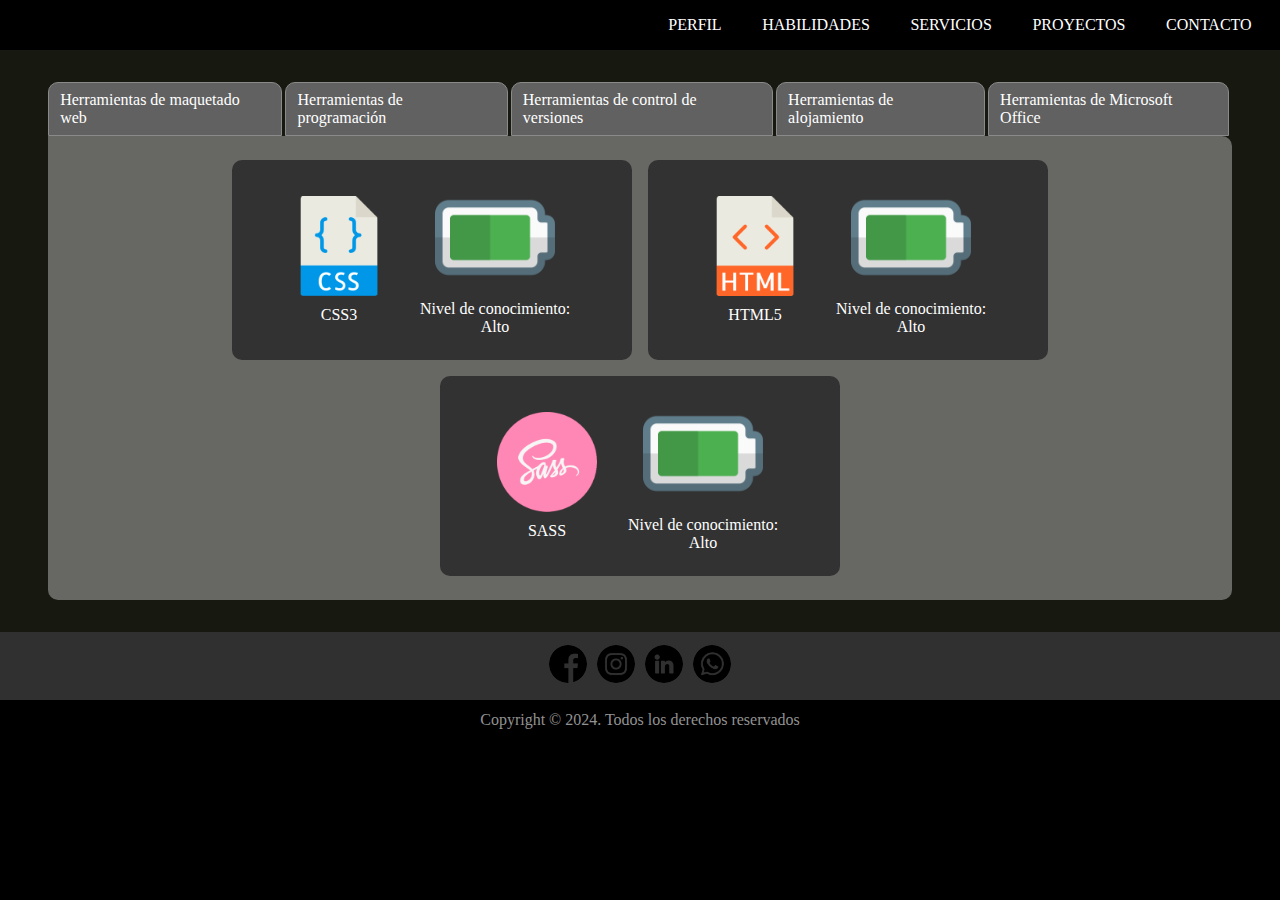
==== pages/habilidades.html @ 07f8d558 "Actualización en habilidades" ====
<!DOCTYPE html>
<html lang="es">

<head>
    <meta charset="UTF-8">
    <meta name="viewport" content="width=device-width, initial-scale=1.0">
    <title>
        </Demar> &#8226; Habilidades
    </title>
    <link rel="shortcut icon" href="../media/images/demar__favicon.png" type="image/x-icon">
    <link href="https://cdn.jsdelivr.net/npm/bootstrap@5.3.2/dist/css/bootstrap.min.css" rel="stylesheet"
        integrity="sha384-T3c6CoIi6uLrA9TneNEoa7RxnatzjcDSCmG1MXxSR1GAsXEV/Dwwykc2MPK8M2HN" crossorigin="anonymous">
    <link rel="stylesheet" href="../styles/styles.css">
    <style>
        @import url('https://fonts.googleapis.com/css2?family=El+Messiri:wght@700&display=swap');
    </style>
</head>

<body>
    <header>
        <div class="encabezado">
            <button id="abrir" class="encabezado__abrir">
                <img class="abrir__imagen" src="../media/images/boton__apertura__menu.png" alt="">
            </button>
            <div id="nav" class="encabezado__menu row">
                <ul class="menu__listado">
                    <button id="cerrar" class="listado__cerrar">
                        <img class="cerrar__imagen" src="../media/images/boton__cierre__menu.png" alt="">
                    </button>
                    <li class="listado__items">
                        <a class="items__enlace" href="../index.html">
                            PERFIL
                        </a>
                    </li>
                    <li class="listado__items">
                        <a class="items__enlace" href="../pages/habilidades.html">
                            HABILIDADES
                        </a>
                    </li>
                    <li class="listado__items">
                        <a class="items__enlace" href="../pages/paginaDeError.html">
                            SERVICIOS
                        </a>
                    </li>
                    <li class="listado__items">
                        <a class="items__enlace" href="../pages/paginaDeError.html">
                            PROYECTOS
                        </a>
                    </li>
                    <li class="listado__items">
                        <a class="items__enlace" href="../pages/paginaDeError.html">
                            CONTACTO
                        </a>
                    </li>
                </ul>
            </div>
        </div>
    </header>
    <main>
        <div class="principal">
            <div class="habilidades__solapa">
                <ul class="solapa__contenedor">
                    <li class="solapa__listado">
                        <a class="solapa__enlace" href="./habilidades.html" target="_self">
                            Herramientas de maquetado web
                        </a>
                    </li>
                    <li class="solapa__listado">
                        <a class="solapa__enlace" href="./habilidadesProgramacion.html" target="_self">
                            Herramientas de programación
                        </a>
                    </li>
                    <li class="solapa__listado">
                        <a class="solapa__enlace" href="./habilidadesCdVersiones.html" target="_self">
                            Herramientas de control de versiones
                        </a>
                    </li>
                    <li class="solapa__listado">
                        <a class="solapa__enlace" href="./habilidadesAlojamiento.html" target="_self">
                            Herramientas de alojamiento
                        </a>
                    </li>
                    <li class="solapa__listado">
                        <a class="solapa__enlace" href="./habilidadesOffice.html" target="_self">
                            Herramientas de Microsoft Office
                        </a>
                    </li>
                </ul>
            </div>
            <div class="principal__habilidades">
                <div class="habilidades__contenedor">
                    <div class="contenedor__skills">
                        <div class="contenedor__imagen">
                            <img class="habilidades__imagen css" src="../media/images/css.png" alt="">
                        </div>
                        <div class="contenedor__texto">
                            <p class="habilidades__texto">
                                CSS3
                            </p>
                        </div>
                    </div>
                    <div class="contenedor__nivel">
                        <div class="nivel__estado">
                            <img class="nivel__imagen" src="../media/images/alto.png" alt="">
                        </div>
                        <div class="nivel__aclaracion">
                            <p class="texto__aclaracion">
                                Nivel de conocimiento: Alto
                            </p>
                        </div>
                    </div>
                </div>
                <div class="habilidades__contenedor">
                    <div class="contenedor__skills">
                        <div class="contenedor__imagen">
                            <img class="habilidades__imagen html" src="../media/images/html.png" alt="">
                        </div>
                        <div class="contenedor__texto">
                            <p class="habilidades__texto">
                                HTML5
                            </p>
                        </div>
                    </div>
                    <div class="contenedor__nivel">
                        <div class="nivel__estado">
                            <img class="nivel__imagen" src="../media/images/alto.png" alt="">
                        </div>
                        <div class="nivel__aclaracion">
                            <p class="texto__aclaracion">
                                Nivel de conocimiento: Alto
                            </p>
                        </div>
                    </div>
                </div>
                <div class="habilidades__contenedor">
                    <div class="contenedor__skills">
                        <div class="contenedor__imagen">
                            <img class="habilidades__imagen github" src="../media/images/sass.png" alt="">
                        </div>
                        <div class="contenedor__texto">
                            <p class="habilidades__texto">
                                SASS
                            </p>
                        </div>
                    </div>
                    <div class="contenedor__nivel">
                        <div class="nivel__estado">
                            <img class="nivel__imagen" src="../media/images/alto.png" alt="">
                        </div>
                        <div class="nivel__aclaracion">
                            <p class="texto__aclaracion">
                                Nivel de conocimiento: Alto
                            </p>
                        </div>
                    </div>
                </div>
            </div>
        </div>
    </main>
    <footer>
        <div class="pieDePagina">
            <div class="pieDePagina__redes">
                <div class="redes__contenedores">
                    <a class="contenedores__enlace" href="">
                        <img class="enlace__imagen facebook" src="../media/images/facebook.png" alt="">
                    </a>
                </div>
                <div class="redes__contenedores">
                    <a class="contenedores__enlace" href="">
                        <img class="enlace__imagen instagram" src="../media/images/instagram.png" alt="">
                    </a>
                </div>
                <div class="redes__contenedores">
                    <a class="contenedores__enlace" href="https://www.linkedin.com/in/gonzalo-alvarez-porto-680611b3/"
                        target="_blank">
                        <img class="enlace__imagen linkedin" src="../media/images/linkedin.png" alt="linkedin">
                    </a>
                </div>
                <div class="redes__contenedores">
                    <a class="contenedores__enlace" href="https://wa.me/5491135880974" target="_blank">
                        <img class="enlace__imagen whatsapp" src="../media/images/whatsapp.png" alt="">
                    </a>
                </div>
            </div>

            <p class="pieDePagina__derechos">
                Copyright © 2024. Todos los derechos reservados
            </p>
        </div>
    </footer>
    <script src="https://cdn.jsdelivr.net/npm/bootstrap@5.3.2/dist/js/bootstrap.bundle.min.js"
        integrity="sha384-C6RzsynM9kWDrMNeT87bh95OGNyZPhcTNXj1NW7RuBCsyN/o0jlpcV8Qyq46cDfL" crossorigin="anonymous">
        </script>
    <script src="../js/principal.js"></script>
</body>

</html>
---- styles/styles.css ----
* {
  padding: 0;
  margin: 0;
  font-family: Mukta;
  box-sizing: border-box;
}

html, body {
  background-color: black;
  padding: 0;
  margin: 0;
}

header {
  padding: 0;
  margin: 0;
  background-color: black;
  position: sticky;
  top: 0;
}
header .encabezado {
  padding: 0;
  margin: 0;
}
header .encabezado .encabezado__abrir {
  display: none;
}
header .encabezado .encabezado__menu {
  padding: 0;
  margin: 0;
  display: flex;
  justify-content: end;
}
header .encabezado .encabezado__menu .menu__listado {
  display: flex;
  justify-content: space-around;
  width: 50%;
  list-style-type: none;
  gap: 1rem;
  text-align: center;
  padding: 1rem;
  margin: 0;
}
header .encabezado .encabezado__menu .menu__listado .listado__cerrar {
  display: none;
}
header .encabezado .encabezado__menu .menu__listado .listado__items {
  padding: 0;
  margin: 0;
  display: flex;
}
header .encabezado .encabezado__menu .menu__listado .listado__items .items__enlace {
  padding: 0;
  margin: 0;
  text-decoration: none;
  font-size: 16px;
  width: 100%;
  color: white;
}
header .encabezado .encabezado__menu .menu__listado .listado__items .items__enlace:hover {
  color: rgb(3, 250, 110);
  transition: 2s;
}

@media (max-width: 950px) {
  header .encabezado {
    display: flex;
    justify-content: end;
  }
  header .encabezado .encabezado__abrir {
    display: block;
    border: none;
    background-color: black;
  }
  header .encabezado .encabezado__abrir .abrir__imagen {
    height: 60px;
    padding: 1rem;
    border: none;
  }
  header .encabezado .encabezado__menu {
    display: flex;
    flex-direction: column;
    align-items: start;
    position: absolute;
    top: 0;
    right: 0;
    background-color: black;
    margin-top: 0;
    box-shadow: 0 0 0 100vmax rgba(0, 0, 0, 0.5);
    opacity: 0;
    visibility: hidden;
  }
  header .encabezado .encabezado__menu .menu__listado {
    flex-direction: column;
    align-items: end;
    padding: 0;
    width: 100%;
  }
  header .encabezado .encabezado__menu .menu__listado .listado__cerrar {
    display: block;
    border: none;
    background-color: black;
  }
  header .encabezado .encabezado__menu .menu__listado .listado__cerrar .cerrar__imagen {
    height: 60px;
    border: none;
    padding: 1rem;
  }
  header .encabezado .encabezado__menu .menu__listado .listado__items .items__enlace {
    font-size: 16px;
    padding: 1rem;
  }
  header .encabezado .encabezado__menu.visible {
    opacity: 1;
    visibility: visible;
  }
}
.principal {
  padding: 0;
  margin: 0;
  background-color: #171810;
  padding-bottom: 2rem;
  min-height: 480px;
}
.principal .principal__cuerpo {
  background-color: #171810;
  display: flex;
  justify-content: start;
  padding: 2rem 1rem 0 1rem;
  min-height: 440px;
}
.principal .principal__cuerpo .cuerpo__logo {
  width: 50%;
  display: flex;
  justify-content: center;
  padding: 2rem;
  flex-direction: column;
  align-items: center;
}
.principal .principal__cuerpo .cuerpo__logo .logo__imagen {
  border: 1px solid white;
}
.principal .principal__cuerpo .cuerpo__logo .logo__imagen:hover {
  border: 1px solid rgb(3, 250, 110);
  transition: 1s;
}
.principal .principal__cuerpo .cuerpo__texto {
  padding: 2rem;
  width: 50%;
  display: flex;
  flex-direction: column;
  justify-content: center;
}
.principal .principal__cuerpo .cuerpo__texto .cuerpo__parrafo {
  color: grey;
  font-style: italic;
  font-family: Montserrat;
}
.principal .principal__cuerpo .cuerpo__texto .cuerpo__parrafo:hover {
  color: white;
  transition: 1s;
}

@media (max-width: 780px) {
  .principal .principal__cuerpo {
    padding: 1rem;
  }
  .principal .principal__cuerpo .cuerpo__logo {
    width: 35%;
    padding: 0;
  }
  .principal .principal__cuerpo .cuerpo__texto {
    width: 65%;
  }
}
@media (max-width: 575px) {
  .principal .principal__cuerpo {
    padding-left: 0;
    padding-right: 0;
    display: flex;
    flex-direction: column;
    width: 100%;
  }
  .principal .principal__cuerpo .cuerpo__logo {
    width: 100%;
    padding: 1rem;
  }
  .principal .principal__cuerpo .cuerpo__logo .logo__imagen {
    height: 150px;
  }
  .principal .principal__cuerpo .cuerpo__texto {
    width: 100%;
    display: flex;
    justify-content: center;
    flex-direction: column;
    margin: 0;
    padding: 1.5rem;
  }
  .principal .principal__cuerpo .cuerpo__texto .cuerpo__parrafo {
    width: 100%;
    font-size: 14px;
  }
}
@media (max-width: 375px) {
  .principal .principal__cuerpo .cuerpo__logo .logo__imagen {
    height: 120px;
  }
  .principal .principal__cuerpo .cuerpo__texto .cuerpo__parrafo {
    width: 100%;
    font-size: 12px;
  }
}
.principal__error {
  background-color: #171810;
  display: flex;
  justify-content: start;
  flex-direction: row;
  padding: 3rem;
  min-height: 440px;
}
.principal__error .error__imagen {
  width: 50%;
  display: flex;
  justify-content: center;
  flex-direction: column;
  padding: 2rem;
  align-items: center;
}
.principal__error .error__imagen .imagen__archivo {
  height: 150px;
}
.principal__error .error__texto {
  width: 50%;
  padding: 2rem;
  display: flex;
  justify-content: center;
  flex-direction: column;
}
.principal__error .error__texto .texto__parrafo {
  color: grey;
  font-style: italic;
  font-family: Montserrat;
}
.principal__error .error__texto .texto__parrafo:hover {
  color: white;
  transition: 1s;
}

@media (max-width: 780px) {
  .principal .principal__error {
    padding: 1rem;
  }
  .principal .principal__error .error__imagen {
    width: 35%;
    padding: 0;
  }
  .principal .principal__error .error__texto {
    width: 65%;
  }
}
@media (max-width: 575px) {
  .principal .principal__error {
    padding-left: 0;
    padding-right: 0;
    display: flex;
    flex-direction: column;
    width: 100%;
  }
  .principal .principal__error .error__imagen {
    margin-top: 0;
    width: 100%;
    padding: 1rem;
  }
  .principal .principal__error .error__imagen .imagen__archivo {
    height: 150px;
  }
  .principal .principal__error .error__texto {
    width: 100%;
    display: flex;
    justify-content: center;
    flex-direction: column;
    margin: 0;
    padding: 1.5rem;
  }
  .principal .principal__error .error__texto .texto__parrafo {
    width: 100%;
    font-size: 14px;
  }
}
@media (max-width: 375px) {
  .principal .principal__error .error__imagen .imagen__archivo {
    height: 120px;
  }
  .principal .principal__error .error__texto .texto__parrafo {
    width: 100%;
    font-size: 12px;
  }
}
.habilidades__solapa {
  display: flex;
  flex-direction: row;
  margin: 0 3rem 0 3rem;
  padding-top: 2rem;
}
.habilidades__solapa .solapa__contenedor {
  display: flex;
  flex-direction: row;
  margin: 0;
  padding: 0;
}
.habilidades__solapa .solapa__contenedor .solapa__listado {
  background-color: rgb(97, 97, 97);
  display: flex;
  flex-direction: row;
  padding: 0.5rem 0.7rem;
  border: solid 1px rgb(138, 138, 138);
  border-top-left-radius: 10px;
  border-top-right-radius: 10px;
  margin-right: 3px;
}
.habilidades__solapa .solapa__contenedor .solapa__listado:hover {
  background-color: rgb(85, 84, 84);
}
.habilidades__solapa .solapa__contenedor .solapa__listado .solapa__enlace {
  text-decoration: none;
  color: white;
}

.principal__habilidades {
  background-color: #676864;
  display: flex;
  justify-content: center;
  flex-direction: row;
  flex-wrap: wrap;
  margin: 0 3rem 0 3rem;
  padding: 1rem;
  border-top-right-radius: 10px;
  border-bottom-left-radius: 10px;
  border-bottom-right-radius: 10px;
}
.principal__habilidades .habilidades__contenedor {
  display: flex;
  flex-direction: row;
  justify-content: center;
  align-items: center;
  flex-wrap: wrap;
  margin: 0.5rem;
  background-color: rgb(50, 50, 50);
  border-radius: 10px;
  width: 400px;
}
.principal__habilidades .habilidades__contenedor:hover {
  background-color: rgb(85, 85, 85);
  transition: 2s;
}
.principal__habilidades .habilidades__contenedor .contenedor__skills {
  display: flex;
  flex-direction: column;
  justify-content: center;
  align-items: center;
  padding: 0.5rem;
  height: 200px;
}
.principal__habilidades .habilidades__contenedor .contenedor__skills .contenedor__imagen {
  display: flex;
  flex-direction: row;
  justify-content: center;
  align-items: center;
  padding: 5px;
}
.principal__habilidades .habilidades__contenedor .contenedor__skills .contenedor__imagen .habilidades__imagen {
  width: 100px;
}
.principal__habilidades .habilidades__contenedor .contenedor__skills .contenedor__texto {
  display: flex;
  flex-direction: row;
  justify-content: center;
  padding: 5px;
}
.principal__habilidades .habilidades__contenedor .contenedor__skills .contenedor__texto .habilidades__texto {
  color: white;
  align-items: center;
  margin: 0;
}
.principal__habilidades .habilidades__contenedor .contenedor__nivel {
  padding: 0.5rem;
  color: rgb(146, 146, 146);
  display: flex;
  flex-direction: column;
  justify-content: center;
  height: 200px;
}
.principal__habilidades .habilidades__contenedor .contenedor__nivel .nivel__estado {
  display: flex;
  justify-content: center;
  flex-direction: column;
  align-items: center;
}
.principal__habilidades .habilidades__contenedor .contenedor__nivel .nivel__estado .nivel__imagen {
  width: 120px;
}
.principal__habilidades .habilidades__contenedor .contenedor__nivel .nivel__aclaracion {
  display: flex;
  justify-content: center;
  flex-direction: column;
  padding: 5px;
  padding-top: 0;
  color: white;
  width: 170px;
}
.principal__habilidades .habilidades__contenedor .contenedor__nivel .nivel__aclaracion .texto__aclaracion {
  padding: 0;
  margin: 0;
  text-align: center;
}

.pieDePagina .pieDePagina__redes {
  display: flex;
  justify-content: center;
  padding: 0.5rem;
  background-color: rgb(48, 48, 48);
}
.pieDePagina .pieDePagina__redes .redes__contenedores {
  margin: 0;
  padding: 4px;
}
.pieDePagina .pieDePagina__redes .redes__contenedores .contenedores__enlace:hover {
  color: white;
}
.pieDePagina .pieDePagina__redes .redes__contenedores .contenedores__enlace .enlace__imagen, .pieDePagina .pieDePagina__redes .redes__contenedores .contenedores__enlace .instagram, .pieDePagina .pieDePagina__redes .redes__contenedores .contenedores__enlace .whatsapp, .pieDePagina .pieDePagina__redes .redes__contenedores .contenedores__enlace .linkedin, .pieDePagina .pieDePagina__redes .redes__contenedores .contenedores__enlace .facebook {
  height: 40px;
  border: 1px solid rgb(48, 48, 48);
  border-radius: 100px;
}
.pieDePagina .pieDePagina__redes .redes__contenedores .contenedores__enlace .enlace__imagen:hover, .pieDePagina .pieDePagina__redes .redes__contenedores .contenedores__enlace .instagram:hover, .pieDePagina .pieDePagina__redes .redes__contenedores .contenedores__enlace .whatsapp:hover, .pieDePagina .pieDePagina__redes .redes__contenedores .contenedores__enlace .linkedin:hover, .pieDePagina .pieDePagina__redes .redes__contenedores .contenedores__enlace .facebook:hover {
  transition: 1s;
}
.pieDePagina .pieDePagina__redes .redes__contenedores .contenedores__enlace .facebook:hover {
  border: 1px solid blue;
  background-color: blue;
}
.pieDePagina .pieDePagina__redes .redes__contenedores .contenedores__enlace .linkedin:hover {
  border: 1px solid rgb(73, 73, 247);
  background-color: rgb(73, 73, 247);
}
.pieDePagina .pieDePagina__redes .redes__contenedores .contenedores__enlace .whatsapp:hover {
  border: 1px solid rgb(78, 161, 23);
  background-color: rgb(78, 161, 23);
}
.pieDePagina .pieDePagina__redes .redes__contenedores .contenedores__enlace .instagram:hover {
  border: 1px solid rgb(192, 42, 160);
  background-color: rgb(192, 42, 160);
}
.pieDePagina .pieDePagina__derechos {
  background-color: black;
  margin: 0;
  color: rgb(146, 146, 146);
  text-align: center;
  padding: 0.7rem;
}
.pieDePagina .pieDePagina__derechos:hover {
  color: rgb(3, 250, 110);
  transition: 1s;
}

/*# sourceMappingURL=styles.css.map */
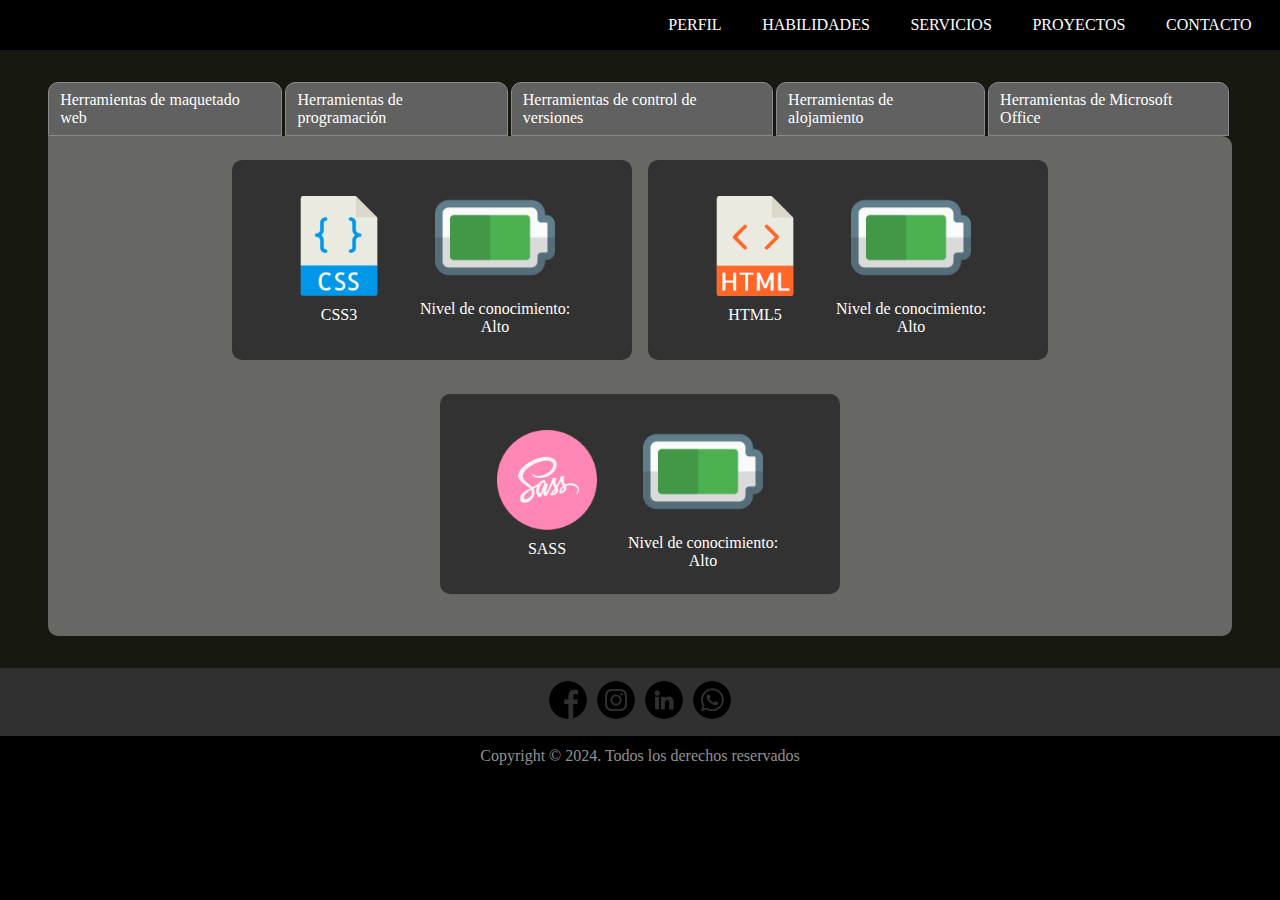
==== commit 0d03c64f: "Resuelto el problema de los media" ====
--- a/pages/habilidades.html
+++ b/pages/habilidades.html
@@ -88,69 +88,100 @@
                 </ul>
             </div>
             <div class="principal__habilidades">
-                <div class="habilidades__contenedor">
-                    <div class="contenedor__skills">
-                        <div class="contenedor__imagen">
-                            <img class="habilidades__imagen css" src="../media/images/css.png" alt="">
-                        </div>
-                        <div class="contenedor__texto">
-                            <p class="habilidades__texto">
-                                CSS3
-                            </p>
+                <div class="principal__solapa__habilidades">
+                    <ul class="principal__solapa__contenedor">
+                        <li class="principal__solapa__listado">
+                            <a class="principal__solapa__enlace" href="./habilidades.html" target="_self">
+                                Herramientas de maquetado web
+                            </a>
+                        </li>
+                        <li class="principal__solapa__listado">
+                            <a class="principal__solapa__enlace" href="./habilidadesProgramacion.html" target="_self">
+                                Herramientas de programación
+                            </a>
+                        </li>
+                        <li class="principal__solapa__listado">
+                            <a class="principal__solapa__enlace" href="./habilidadesCdVersiones.html" target="_self">
+                                Herramientas de control de versiones
+                            </a>
+                        </li>
+                        <li class="principal__solapa__listado">
+                            <a class="principal__solapa__enlace" href="./habilidadesAlojamiento.html" target="_self">
+                                Herramientas de alojamiento
+                            </a>
+                        </li>
+                        <li class="principal__solapa__listado">
+                            <a class="principal__solapa__enlace" href="./habilidadesOffice.html" target="_self">
+                                Herramientas de Microsoft Office
+                            </a>
+                        </li>
+                    </ul>
+                </div>
+                <div class="contenedor__habilidades__contenedor">
+                    <div class="habilidades__contenedor">
+                        <div class="contenedor__skills">
+                            <div class="contenedor__imagen">
+                                <img class="habilidades__imagen css" src="../media/images/css.png" alt="">
+                            </div>
+                            <div class="contenedor__texto">
+                                <p class="habilidades__texto">
+                                    CSS3
+                                </p>
+                            </div>
+                        </div>
+                        <div class="contenedor__nivel">
+                            <div class="nivel__estado">
+                                <img class="nivel__imagen" src="../media/images/alto.png" alt="">
+                            </div>
+                            <div class="nivel__aclaracion">
+                                <p class="texto__aclaracion">
+                                    Nivel de conocimiento: Alto
+                                </p>
+                            </div>
                         </div>
                     </div>
-                    <div class="contenedor__nivel">
-                        <div class="nivel__estado">
-                            <img class="nivel__imagen" src="../media/images/alto.png" alt="">
-                        </div>
-                        <div class="nivel__aclaracion">
-                            <p class="texto__aclaracion">
-                                Nivel de conocimiento: Alto
-                            </p>
+                    <div class="habilidades__contenedor">
+                        <div class="contenedor__skills">
+                            <div class="contenedor__imagen">
+                                <img class="habilidades__imagen html" src="../media/images/html.png" alt="">
+                            </div>
+                            <div class="contenedor__texto">
+                                <p class="habilidades__texto">
+                                    HTML5
+                                </p>
+                            </div>
+                        </div>
+                        <div class="contenedor__nivel">
+                            <div class="nivel__estado">
+                                <img class="nivel__imagen" src="../media/images/alto.png" alt="">
+                            </div>
+                            <div class="nivel__aclaracion">
+                                <p class="texto__aclaracion">
+                                    Nivel de conocimiento: Alto
+                                </p>
+                            </div>
                         </div>
                     </div>
-                </div>
-                <div class="habilidades__contenedor">
-                    <div class="contenedor__skills">
-                        <div class="contenedor__imagen">
-                            <img class="habilidades__imagen html" src="../media/images/html.png" alt="">
-                        </div>
-                        <div class="contenedor__texto">
-                            <p class="habilidades__texto">
-                                HTML5
-                            </p>
-                        </div>
-                    </div>
-                    <div class="contenedor__nivel">
-                        <div class="nivel__estado">
-                            <img class="nivel__imagen" src="../media/images/alto.png" alt="">
-                        </div>
-                        <div class="nivel__aclaracion">
-                            <p class="texto__aclaracion">
-                                Nivel de conocimiento: Alto
-                            </p>
-                        </div>
-                    </div>
-                </div>
-                <div class="habilidades__contenedor">
-                    <div class="contenedor__skills">
-                        <div class="contenedor__imagen">
-                            <img class="habilidades__imagen github" src="../media/images/sass.png" alt="">
-                        </div>
-                        <div class="contenedor__texto">
-                            <p class="habilidades__texto">
-                                SASS
-                            </p>
-                        </div>
-                    </div>
-                    <div class="contenedor__nivel">
-                        <div class="nivel__estado">
-                            <img class="nivel__imagen" src="../media/images/alto.png" alt="">
-                        </div>
-                        <div class="nivel__aclaracion">
-                            <p class="texto__aclaracion">
-                                Nivel de conocimiento: Alto
-                            </p>
+                    <div class="habilidades__contenedor">
+                        <div class="contenedor__skills">
+                            <div class="contenedor__imagen">
+                                <img class="habilidades__imagen github" src="../media/images/sass.png" alt="">
+                            </div>
+                            <div class="contenedor__texto">
+                                <p class="habilidades__texto">
+                                    SASS
+                                </p>
+                            </div>
+                        </div>
+                        <div class="contenedor__nivel">
+                            <div class="nivel__estado">
+                                <img class="nivel__imagen" src="../media/images/alto.png" alt="">
+                            </div>
+                            <div class="nivel__aclaracion">
+                                <p class="texto__aclaracion">
+                                    Nivel de conocimiento: Alto
+                                </p>
+                            </div>
                         </div>
                     </div>
                 </div>
--- a/styles/styles.css
+++ b/styles/styles.css
@@ -337,8 +337,21 @@
   border-top-right-radius: 10px;
   border-bottom-left-radius: 10px;
   border-bottom-right-radius: 10px;
-}
-.principal__habilidades .habilidades__contenedor {
+  min-height: 500px;
+}
+.principal__habilidades .principal__solapa__habilidades {
+  visibility: hidden;
+  height: 0;
+  width: 0;
+}
+.principal__habilidades .contenedor__habilidades__contenedor {
+  display: flex;
+  flex-direction: row;
+  width: 100%;
+  flex-wrap: wrap;
+  justify-content: center;
+}
+.principal__habilidades .contenedor__habilidades__contenedor .habilidades__contenedor {
   display: flex;
   flex-direction: row;
   justify-content: center;
@@ -348,12 +361,13 @@
   background-color: rgb(50, 50, 50);
   border-radius: 10px;
   width: 400px;
-}
-.principal__habilidades .habilidades__contenedor:hover {
+  height: 200px;
+}
+.principal__habilidades .contenedor__habilidades__contenedor .habilidades__contenedor:hover {
   background-color: rgb(85, 85, 85);
   transition: 2s;
 }
-.principal__habilidades .habilidades__contenedor .contenedor__skills {
+.principal__habilidades .contenedor__habilidades__contenedor .habilidades__contenedor .contenedor__skills {
   display: flex;
   flex-direction: column;
   justify-content: center;
@@ -361,28 +375,28 @@
   padding: 0.5rem;
   height: 200px;
 }
-.principal__habilidades .habilidades__contenedor .contenedor__skills .contenedor__imagen {
+.principal__habilidades .contenedor__habilidades__contenedor .habilidades__contenedor .contenedor__skills .contenedor__imagen {
   display: flex;
   flex-direction: row;
   justify-content: center;
   align-items: center;
   padding: 5px;
 }
-.principal__habilidades .habilidades__contenedor .contenedor__skills .contenedor__imagen .habilidades__imagen {
+.principal__habilidades .contenedor__habilidades__contenedor .habilidades__contenedor .contenedor__skills .contenedor__imagen .habilidades__imagen {
   width: 100px;
 }
-.principal__habilidades .habilidades__contenedor .contenedor__skills .contenedor__texto {
+.principal__habilidades .contenedor__habilidades__contenedor .habilidades__contenedor .contenedor__skills .contenedor__texto {
   display: flex;
   flex-direction: row;
   justify-content: center;
   padding: 5px;
 }
-.principal__habilidades .habilidades__contenedor .contenedor__skills .contenedor__texto .habilidades__texto {
-  color: white;
-  align-items: center;
-  margin: 0;
-}
-.principal__habilidades .habilidades__contenedor .contenedor__nivel {
+.principal__habilidades .contenedor__habilidades__contenedor .habilidades__contenedor .contenedor__skills .contenedor__texto .habilidades__texto {
+  color: white;
+  align-items: center;
+  margin: 0;
+}
+.principal__habilidades .contenedor__habilidades__contenedor .habilidades__contenedor .contenedor__nivel {
   padding: 0.5rem;
   color: rgb(146, 146, 146);
   display: flex;
@@ -390,16 +404,16 @@
   justify-content: center;
   height: 200px;
 }
-.principal__habilidades .habilidades__contenedor .contenedor__nivel .nivel__estado {
-  display: flex;
-  justify-content: center;
-  flex-direction: column;
-  align-items: center;
-}
-.principal__habilidades .habilidades__contenedor .contenedor__nivel .nivel__estado .nivel__imagen {
+.principal__habilidades .contenedor__habilidades__contenedor .habilidades__contenedor .contenedor__nivel .nivel__estado {
+  display: flex;
+  justify-content: center;
+  flex-direction: column;
+  align-items: center;
+}
+.principal__habilidades .contenedor__habilidades__contenedor .habilidades__contenedor .contenedor__nivel .nivel__estado .nivel__imagen {
   width: 120px;
 }
-.principal__habilidades .habilidades__contenedor .contenedor__nivel .nivel__aclaracion {
+.principal__habilidades .contenedor__habilidades__contenedor .habilidades__contenedor .contenedor__nivel .nivel__aclaracion {
   display: flex;
   justify-content: center;
   flex-direction: column;
@@ -408,12 +422,72 @@
   color: white;
   width: 170px;
 }
-.principal__habilidades .habilidades__contenedor .contenedor__nivel .nivel__aclaracion .texto__aclaracion {
+.principal__habilidades .contenedor__habilidades__contenedor .habilidades__contenedor .contenedor__nivel .nivel__aclaracion .texto__aclaracion {
   padding: 0;
   margin: 0;
   text-align: center;
 }
 
+@media (max-width: 900px) {
+  .principal .habilidades__solapa {
+    visibility: hidden;
+    height: 0;
+  }
+  .principal .principal__habilidades {
+    justify-content: space-between;
+    border-top-left-radius: 10px;
+  }
+  .principal .principal__habilidades .principal__solapa__habilidades {
+    display: flex;
+    flex-direction: column;
+    width: 100%;
+    min-height: 260px;
+    visibility: visible;
+    margin: 0.5rem;
+  }
+  .principal .principal__habilidades .principal__solapa__habilidades .principal__solapa__contenedor {
+    display: flex;
+    flex-direction: column;
+    margin: 0;
+    padding: 0;
+  }
+  .principal .principal__habilidades .principal__solapa__habilidades .principal__solapa__contenedor .principal__solapa__listado {
+    background-color: rgb(97, 97, 97);
+    display: flex;
+    flex-direction: column;
+    padding: 0.5rem 0.7rem;
+    border: solid 1px rgb(138, 138, 138);
+    border-radius: 10px;
+    margin-bottom: 3px;
+  }
+  .principal .principal__habilidades .principal__solapa__habilidades .principal__solapa__contenedor .principal__solapa__listado:hover {
+    background-color: rgb(85, 84, 84);
+  }
+  .principal .principal__habilidades .principal__solapa__habilidades .principal__solapa__contenedor .principal__solapa__listado .principal__solapa__enlace {
+    text-decoration: none;
+    color: white;
+  }
+  .principal .principal__habilidades .contenedor__habilidades__contenedor {
+    flex-direction: row;
+    align-items: center;
+  }
+  .principal .principal__habilidades .contenedor__habilidades__contenedor .habilidades__contenedor {
+    height: 200px;
+    width: 176px;
+  }
+  .principal .principal__habilidades .contenedor__habilidades__contenedor .habilidades__contenedor .contenedor__skills {
+    height: 100px;
+  }
+  .principal .principal__habilidades .contenedor__habilidades__contenedor .habilidades__contenedor .contenedor__skills .contenedor__imagen .habilidades__imagen {
+    width: 50px;
+  }
+  .principal .principal__habilidades .contenedor__habilidades__contenedor .habilidades__contenedor .contenedor__nivel {
+    height: 100px;
+  }
+  .principal .principal__habilidades .contenedor__habilidades__contenedor .habilidades__contenedor .contenedor__nivel .nivel__estado .nivel__imagen {
+    width: 50px;
+  }
+}
 .pieDePagina .pieDePagina__redes {
   display: flex;
   justify-content: center;
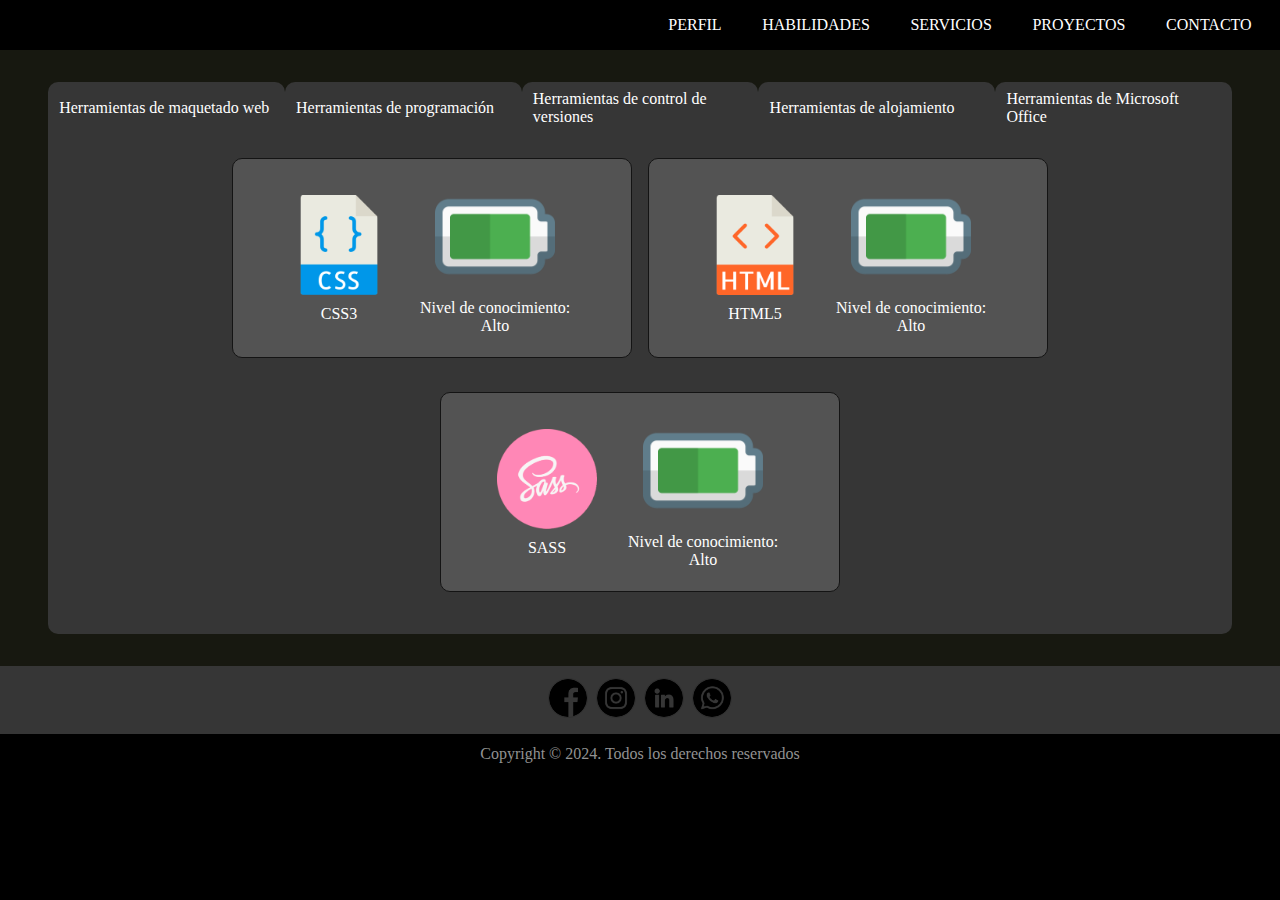
==== commit 31ff9c98: "Modificación en solapa Servicios" ====
--- a/pages/habilidades.html
+++ b/pages/habilidades.html
@@ -38,7 +38,7 @@
                         </a>
                     </li>
                     <li class="listado__items">
-                        <a class="items__enlace" href="../pages/paginaDeError.html">
+                        <a class="items__enlace" href="../pages/servicios.html">
                             SERVICIOS
                         </a>
                     </li>
@@ -57,7 +57,7 @@
         </div>
     </header>
     <main>
-        <div class="principal">
+        <div class="principal__cuerpoHabilidades">
             <div class="habilidades__solapa">
                 <ul class="solapa__contenedor">
                     <li class="solapa__listado">
--- a/styles/styles.css
+++ b/styles/styles.css
@@ -7,6 +7,12 @@
 
 html, body {
   background-color: black;
+  padding: 0;
+  margin: 0;
+  min-height: 700px;
+}
+
+.principal {
   padding: 0;
   margin: 0;
 }
@@ -115,21 +121,14 @@
     visibility: visible;
   }
 }
-.principal {
-  padding: 0;
-  margin: 0;
-  background-color: #171810;
-  padding-bottom: 2rem;
-  min-height: 480px;
-}
-.principal .principal__cuerpo {
+.principal__cuerpo {
   background-color: #171810;
   display: flex;
   justify-content: start;
   padding: 2rem 1rem 0 1rem;
   min-height: 440px;
 }
-.principal .principal__cuerpo .cuerpo__logo {
+.principal__cuerpo .cuerpo__logo {
   width: 50%;
   display: flex;
   justify-content: center;
@@ -137,26 +136,26 @@
   flex-direction: column;
   align-items: center;
 }
-.principal .principal__cuerpo .cuerpo__logo .logo__imagen {
+.principal__cuerpo .cuerpo__logo .logo__imagen {
   border: 1px solid white;
 }
-.principal .principal__cuerpo .cuerpo__logo .logo__imagen:hover {
+.principal__cuerpo .cuerpo__logo .logo__imagen:hover {
   border: 1px solid rgb(3, 250, 110);
   transition: 1s;
 }
-.principal .principal__cuerpo .cuerpo__texto {
+.principal__cuerpo .cuerpo__texto {
   padding: 2rem;
   width: 50%;
   display: flex;
   flex-direction: column;
   justify-content: center;
 }
-.principal .principal__cuerpo .cuerpo__texto .cuerpo__parrafo {
+.principal__cuerpo .cuerpo__texto .cuerpo__parrafo {
   color: grey;
   font-style: italic;
   font-family: Montserrat;
 }
-.principal .principal__cuerpo .cuerpo__texto .cuerpo__parrafo:hover {
+.principal__cuerpo .cuerpo__texto .cuerpo__parrafo:hover {
   color: white;
   transition: 1s;
 }
@@ -239,7 +238,6 @@
 .principal__error .error__texto .texto__parrafo {
   color: grey;
   font-style: italic;
-  font-family: Montserrat;
 }
 .principal__error .error__texto .texto__parrafo:hover {
   color: white;
@@ -296,78 +294,85 @@
     font-size: 12px;
   }
 }
-.habilidades__solapa {
+.principal__cuerpoHabilidades {
+  background-color: #171810;
+  padding-bottom: 2rem;
+}
+.principal__cuerpoHabilidades .habilidades__solapa {
   display: flex;
   flex-direction: row;
   margin: 0 3rem 0 3rem;
   padding-top: 2rem;
 }
-.habilidades__solapa .solapa__contenedor {
-  display: flex;
-  flex-direction: row;
-  margin: 0;
-  padding: 0;
-}
-.habilidades__solapa .solapa__contenedor .solapa__listado {
-  background-color: rgb(97, 97, 97);
+.principal__cuerpoHabilidades .habilidades__solapa .solapa__contenedor {
+  display: flex;
+  flex-direction: row;
+  padding: 0;
+  margin: 0;
+  width: 100%;
+}
+.principal__cuerpoHabilidades .habilidades__solapa .solapa__contenedor .solapa__listado {
+  background-color: #363636;
   display: flex;
   flex-direction: row;
   padding: 0.5rem 0.7rem;
-  border: solid 1px rgb(138, 138, 138);
   border-top-left-radius: 10px;
   border-top-right-radius: 10px;
-  margin-right: 3px;
-}
-.habilidades__solapa .solapa__contenedor .solapa__listado:hover {
-  background-color: rgb(85, 84, 84);
-}
-.habilidades__solapa .solapa__contenedor .solapa__listado .solapa__enlace {
+  width: 20%;
+  align-items: center;
+}
+.principal__cuerpoHabilidades .habilidades__solapa .solapa__contenedor .solapa__listado:hover {
+  background-color: rgb(83, 83, 83);
+  border-color: rgb(3, 250, 110);
+  transition: 2s;
+}
+.principal__cuerpoHabilidades .habilidades__solapa .solapa__contenedor .solapa__listado .solapa__enlace {
   text-decoration: none;
   color: white;
 }
-
-.principal__habilidades {
-  background-color: #676864;
+.principal__cuerpoHabilidades .principal__habilidades {
+  background-color: #363636;
   display: flex;
   justify-content: center;
   flex-direction: row;
   flex-wrap: wrap;
   margin: 0 3rem 0 3rem;
   padding: 1rem;
-  border-top-right-radius: 10px;
   border-bottom-left-radius: 10px;
   border-bottom-right-radius: 10px;
   min-height: 500px;
 }
-.principal__habilidades .principal__solapa__habilidades {
+.principal__cuerpoHabilidades .principal__habilidades .principal__solapa__habilidades {
   visibility: hidden;
   height: 0;
   width: 0;
 }
-.principal__habilidades .contenedor__habilidades__contenedor {
+.principal__cuerpoHabilidades .principal__habilidades .contenedor__habilidades__contenedor {
   display: flex;
   flex-direction: row;
   width: 100%;
   flex-wrap: wrap;
   justify-content: center;
 }
-.principal__habilidades .contenedor__habilidades__contenedor .habilidades__contenedor {
-  display: flex;
+.principal__cuerpoHabilidades .principal__habilidades .contenedor__habilidades__contenedor .habilidades__contenedor {
+  display: flex;
+  border: solid 1px rgb(20, 20, 20);
   flex-direction: row;
   justify-content: center;
   align-items: center;
   flex-wrap: wrap;
   margin: 0.5rem;
-  background-color: rgb(50, 50, 50);
+  background-color: rgb(83, 83, 83);
   border-radius: 10px;
   width: 400px;
   height: 200px;
 }
-.principal__habilidades .contenedor__habilidades__contenedor .habilidades__contenedor:hover {
-  background-color: rgb(85, 85, 85);
+.principal__cuerpoHabilidades .principal__habilidades .contenedor__habilidades__contenedor .habilidades__contenedor:hover {
+  background-color: #7c7c7c;
   transition: 2s;
-}
-.principal__habilidades .contenedor__habilidades__contenedor .habilidades__contenedor .contenedor__skills {
+  border-color: rgb(3, 250, 110);
+}
+.principal__cuerpoHabilidades .principal__habilidades .contenedor__habilidades__contenedor .habilidades__contenedor .contenedor__skills {
   display: flex;
   flex-direction: column;
   justify-content: center;
@@ -375,28 +380,28 @@
   padding: 0.5rem;
   height: 200px;
 }
-.principal__habilidades .contenedor__habilidades__contenedor .habilidades__contenedor .contenedor__skills .contenedor__imagen {
+.principal__cuerpoHabilidades .principal__habilidades .contenedor__habilidades__contenedor .habilidades__contenedor .contenedor__skills .contenedor__imagen {
   display: flex;
   flex-direction: row;
   justify-content: center;
   align-items: center;
   padding: 5px;
 }
-.principal__habilidades .contenedor__habilidades__contenedor .habilidades__contenedor .contenedor__skills .contenedor__imagen .habilidades__imagen {
+.principal__cuerpoHabilidades .principal__habilidades .contenedor__habilidades__contenedor .habilidades__contenedor .contenedor__skills .contenedor__imagen .habilidades__imagen {
   width: 100px;
 }
-.principal__habilidades .contenedor__habilidades__contenedor .habilidades__contenedor .contenedor__skills .contenedor__texto {
+.principal__cuerpoHabilidades .principal__habilidades .contenedor__habilidades__contenedor .habilidades__contenedor .contenedor__skills .contenedor__texto {
   display: flex;
   flex-direction: row;
   justify-content: center;
   padding: 5px;
 }
-.principal__habilidades .contenedor__habilidades__contenedor .habilidades__contenedor .contenedor__skills .contenedor__texto .habilidades__texto {
-  color: white;
-  align-items: center;
-  margin: 0;
-}
-.principal__habilidades .contenedor__habilidades__contenedor .habilidades__contenedor .contenedor__nivel {
+.principal__cuerpoHabilidades .principal__habilidades .contenedor__habilidades__contenedor .habilidades__contenedor .contenedor__skills .contenedor__texto .habilidades__texto {
+  color: white;
+  align-items: center;
+  margin: 0;
+}
+.principal__cuerpoHabilidades .principal__habilidades .contenedor__habilidades__contenedor .habilidades__contenedor .contenedor__nivel {
   padding: 0.5rem;
   color: rgb(146, 146, 146);
   display: flex;
@@ -404,16 +409,16 @@
   justify-content: center;
   height: 200px;
 }
-.principal__habilidades .contenedor__habilidades__contenedor .habilidades__contenedor .contenedor__nivel .nivel__estado {
-  display: flex;
-  justify-content: center;
-  flex-direction: column;
-  align-items: center;
-}
-.principal__habilidades .contenedor__habilidades__contenedor .habilidades__contenedor .contenedor__nivel .nivel__estado .nivel__imagen {
+.principal__cuerpoHabilidades .principal__habilidades .contenedor__habilidades__contenedor .habilidades__contenedor .contenedor__nivel .nivel__estado {
+  display: flex;
+  justify-content: center;
+  flex-direction: column;
+  align-items: center;
+}
+.principal__cuerpoHabilidades .principal__habilidades .contenedor__habilidades__contenedor .habilidades__contenedor .contenedor__nivel .nivel__estado .nivel__imagen {
   width: 120px;
 }
-.principal__habilidades .contenedor__habilidades__contenedor .habilidades__contenedor .contenedor__nivel .nivel__aclaracion {
+.principal__cuerpoHabilidades .principal__habilidades .contenedor__habilidades__contenedor .habilidades__contenedor .contenedor__nivel .nivel__aclaracion {
   display: flex;
   justify-content: center;
   flex-direction: column;
@@ -422,37 +427,37 @@
   color: white;
   width: 170px;
 }
-.principal__habilidades .contenedor__habilidades__contenedor .habilidades__contenedor .contenedor__nivel .nivel__aclaracion .texto__aclaracion {
+.principal__cuerpoHabilidades .principal__habilidades .contenedor__habilidades__contenedor .habilidades__contenedor .contenedor__nivel .nivel__aclaracion .texto__aclaracion {
   padding: 0;
   margin: 0;
   text-align: center;
 }
 
 @media (max-width: 900px) {
-  .principal .habilidades__solapa {
+  .principal__cuerpoHabilidades .habilidades__solapa {
     visibility: hidden;
     height: 0;
   }
-  .principal .principal__habilidades {
+  .principal__cuerpoHabilidades .principal__habilidades {
     justify-content: space-between;
     border-top-left-radius: 10px;
   }
-  .principal .principal__habilidades .principal__solapa__habilidades {
-    display: flex;
-    flex-direction: column;
-    width: 100%;
-    min-height: 260px;
+  .principal__cuerpoHabilidades .principal__habilidades .principal__solapa__habilidades {
+    display: flex;
+    flex-direction: column;
+    width: 100%;
+    min-height: 250px;
     visibility: visible;
     margin: 0.5rem;
   }
-  .principal .principal__habilidades .principal__solapa__habilidades .principal__solapa__contenedor {
+  .principal__cuerpoHabilidades .principal__habilidades .principal__solapa__habilidades .principal__solapa__contenedor {
     display: flex;
     flex-direction: column;
     margin: 0;
     padding: 0;
   }
-  .principal .principal__habilidades .principal__solapa__habilidades .principal__solapa__contenedor .principal__solapa__listado {
-    background-color: rgb(97, 97, 97);
+  .principal__cuerpoHabilidades .principal__habilidades .principal__solapa__habilidades .principal__solapa__contenedor .principal__solapa__listado {
+    background-color: rgb(83, 83, 83);
     display: flex;
     flex-direction: column;
     padding: 0.5rem 0.7rem;
@@ -460,39 +465,175 @@
     border-radius: 10px;
     margin-bottom: 3px;
   }
-  .principal .principal__habilidades .principal__solapa__habilidades .principal__solapa__contenedor .principal__solapa__listado:hover {
-    background-color: rgb(85, 84, 84);
-  }
-  .principal .principal__habilidades .principal__solapa__habilidades .principal__solapa__contenedor .principal__solapa__listado .principal__solapa__enlace {
+  .principal__cuerpoHabilidades .principal__habilidades .principal__solapa__habilidades .principal__solapa__contenedor .principal__solapa__listado:hover {
+    background-color: #7c7c7c;
+  }
+  .principal__cuerpoHabilidades .principal__habilidades .principal__solapa__habilidades .principal__solapa__contenedor .principal__solapa__listado .principal__solapa__enlace {
     text-decoration: none;
     color: white;
   }
-  .principal .principal__habilidades .contenedor__habilidades__contenedor {
+  .principal__cuerpoHabilidades .principal__habilidades .contenedor__habilidades__contenedor {
     flex-direction: row;
     align-items: center;
   }
-  .principal .principal__habilidades .contenedor__habilidades__contenedor .habilidades__contenedor {
+  .principal__cuerpoHabilidades .principal__habilidades .contenedor__habilidades__contenedor .habilidades__contenedor {
     height: 200px;
     width: 176px;
   }
-  .principal .principal__habilidades .contenedor__habilidades__contenedor .habilidades__contenedor .contenedor__skills {
+  .principal__cuerpoHabilidades .principal__habilidades .contenedor__habilidades__contenedor .habilidades__contenedor .contenedor__skills {
     height: 100px;
   }
-  .principal .principal__habilidades .contenedor__habilidades__contenedor .habilidades__contenedor .contenedor__skills .contenedor__imagen .habilidades__imagen {
+  .principal__cuerpoHabilidades .principal__habilidades .contenedor__habilidades__contenedor .habilidades__contenedor .contenedor__skills .contenedor__imagen .habilidades__imagen {
     width: 50px;
   }
-  .principal .principal__habilidades .contenedor__habilidades__contenedor .habilidades__contenedor .contenedor__nivel {
+  .principal__cuerpoHabilidades .principal__habilidades .contenedor__habilidades__contenedor .habilidades__contenedor .contenedor__nivel {
     height: 100px;
   }
-  .principal .principal__habilidades .contenedor__habilidades__contenedor .habilidades__contenedor .contenedor__nivel .nivel__estado .nivel__imagen {
+  .principal__cuerpoHabilidades .principal__habilidades .contenedor__habilidades__contenedor .habilidades__contenedor .contenedor__nivel .nivel__estado .nivel__imagen {
     width: 50px;
   }
 }
+@media (max-width: 400px) {
+  .principal__cuerpoHabilidades .principal__habilidades .principal__solapa__habilidades {
+    min-height: 345px;
+  }
+}
+.principal__servicios {
+  display: flex;
+  flex-direction: column;
+  color: rgb(201, 201, 201);
+  background-color: #171810;
+  padding-bottom: 2rem;
+}
+.principal__servicios .servicios__apartado {
+  display: flex;
+  flex-direction: row;
+  justify-content: space-evenly;
+  padding: 2rem;
+  align-items: start;
+  background-color: #363636;
+  margin: 2rem 3rem 0 3rem;
+  border-radius: 10px;
+}
+.principal__servicios .servicios__apartado .apartado__titulo {
+  margin: 0 32px 0 0;
+  padding: 1rem;
+  width: 20%;
+}
+.principal__servicios .servicios__apartado .apartado__bloqueDescriptivo {
+  background-color: rgb(83, 83, 83);
+  display: flex;
+  flex-direction: column;
+  border: solid 1px rgb(20, 20, 20);
+  border-radius: 10px;
+  width: 80%;
+}
+.principal__servicios .servicios__apartado .apartado__bloqueDescriptivo:hover {
+  border-color: rgb(3, 250, 110);
+  transition: 2s;
+}
+.principal__servicios .servicios__apartado .apartado__bloqueDescriptivo .bloqueDescriptivo__descripcion {
+  padding: 0 2.8rem;
+  margin: 1rem 0 0 0;
+  color: white;
+  font-family: Montserrat;
+}
+.principal__servicios .servicios__apartado .apartado__bloqueDescriptivo .bloqueDescriptivo__listadoCabecera {
+  display: flex;
+  flex-direction: row;
+  flex-wrap: wrap;
+  padding: 1rem 2rem;
+  margin: 0;
+  justify-content: center;
+}
+.principal__servicios .servicios__apartado .apartado__bloqueDescriptivo .bloqueDescriptivo__listadoCabecera .bloqueDescriptivo__itemCabecera {
+  width: 100%;
+  display: flex;
+  padding: 0.8rem;
+  border: solid 1px rgb(20, 20, 20);
+  border-radius: 10px;
+  margin: 2px;
+  background-color: #7c7c7c;
+  align-items: center;
+}
+.principal__servicios .servicios__apartado .apartado__bloqueDescriptivo .bloqueDescriptivo__listadoCabecera .bloqueDescriptivo__itemCabecera:hover {
+  border-color: rgb(3, 250, 110);
+  background-color: #979797;
+  transition: 2s;
+}
+.principal__servicios .servicios__apartado .apartado__bloqueDescriptivo .bloqueDescriptivo__listadoCabecera .bloqueDescriptivo__itemCabecera .itemCabecera__titulo {
+  font-weight: bold;
+  color: black;
+  width: 20%;
+  margin-right: 10px;
+}
+.principal__servicios .servicios__apartado .apartado__bloqueDescriptivo .bloqueDescriptivo__listadoCabecera .bloqueDescriptivo__itemCabecera .itemCabecera__parrafo {
+  width: 80%;
+}
+.principal__servicios .servicios__apartado .apartado__bloqueDescriptivo .bloqueDescriptivo__listado {
+  display: flex;
+  flex-direction: row;
+  padding: 1rem 2rem;
+  margin: 0;
+  justify-content: space-between;
+}
+.principal__servicios .servicios__apartado .apartado__bloqueDescriptivo .bloqueDescriptivo__listado .bloqueDescriptivo__item {
+  display: flex;
+  flex-direction: column;
+  padding: 0.8rem;
+  border: solid 1px rgb(20, 20, 20);
+  border-radius: 10px;
+  margin: 2px;
+  background-color: #7c7c7c;
+}
+.principal__servicios .servicios__apartado .apartado__bloqueDescriptivo .bloqueDescriptivo__listado .bloqueDescriptivo__item:hover {
+  border-color: rgb(3, 250, 110);
+  background-color: #979797;
+  transition: 2s;
+}
+.principal__servicios .servicios__apartado .apartado__bloqueDescriptivo .bloqueDescriptivo__listado .bloqueDescriptivo__item .item__titulo {
+  color: whitesmoke;
+  text-decoration: underline #979797;
+}
+.principal__servicios .servicios__apartado .apartado__bloqueDescriptivo .bloqueDescriptivo__listado .bloqueDescriptivo__item .item__texto {
+  margin: 0;
+  color: white;
+  font-family: Montserrat;
+}
+
+@media (max-width: 1200px) {
+  .principal__servicios .servicios__apartado {
+    flex-direction: column;
+    padding-top: 0.5rem;
+  }
+  .principal__servicios .servicios__apartado .apartado__titulo {
+    margin: 0;
+    text-align: center;
+    width: 100%;
+  }
+  .principal__servicios .servicios__apartado .apartado__bloqueDescriptivo {
+    width: 100%;
+  }
+  .principal__servicios .servicios__apartado .apartado__bloqueDescriptivo .bloqueDescriptivo__listado {
+    flex-direction: column;
+  }
+  .principal__servicios .servicios__apartado .apartado__bloqueDescriptivo .bloqueDescriptivo__listadoCabecera .bloqueDescriptivo__itemCabecera {
+    flex-direction: column;
+  }
+  .principal__servicios .servicios__apartado .apartado__bloqueDescriptivo .bloqueDescriptivo__listadoCabecera .bloqueDescriptivo__itemCabecera .itemCabecera__titulo {
+    width: auto;
+    text-align: center;
+    margin-bottom: 10px;
+  }
+  .principal__servicios .servicios__apartado .apartado__bloqueDescriptivo .bloqueDescriptivo__listadoCabecera .bloqueDescriptivo__itemCabecera .itemCabecera__parrafo {
+    width: auto;
+  }
+}
 .pieDePagina .pieDePagina__redes {
   display: flex;
   justify-content: center;
   padding: 0.5rem;
-  background-color: rgb(48, 48, 48);
+  background-color: #363636;
 }
 .pieDePagina .pieDePagina__redes .redes__contenedores {
   margin: 0;
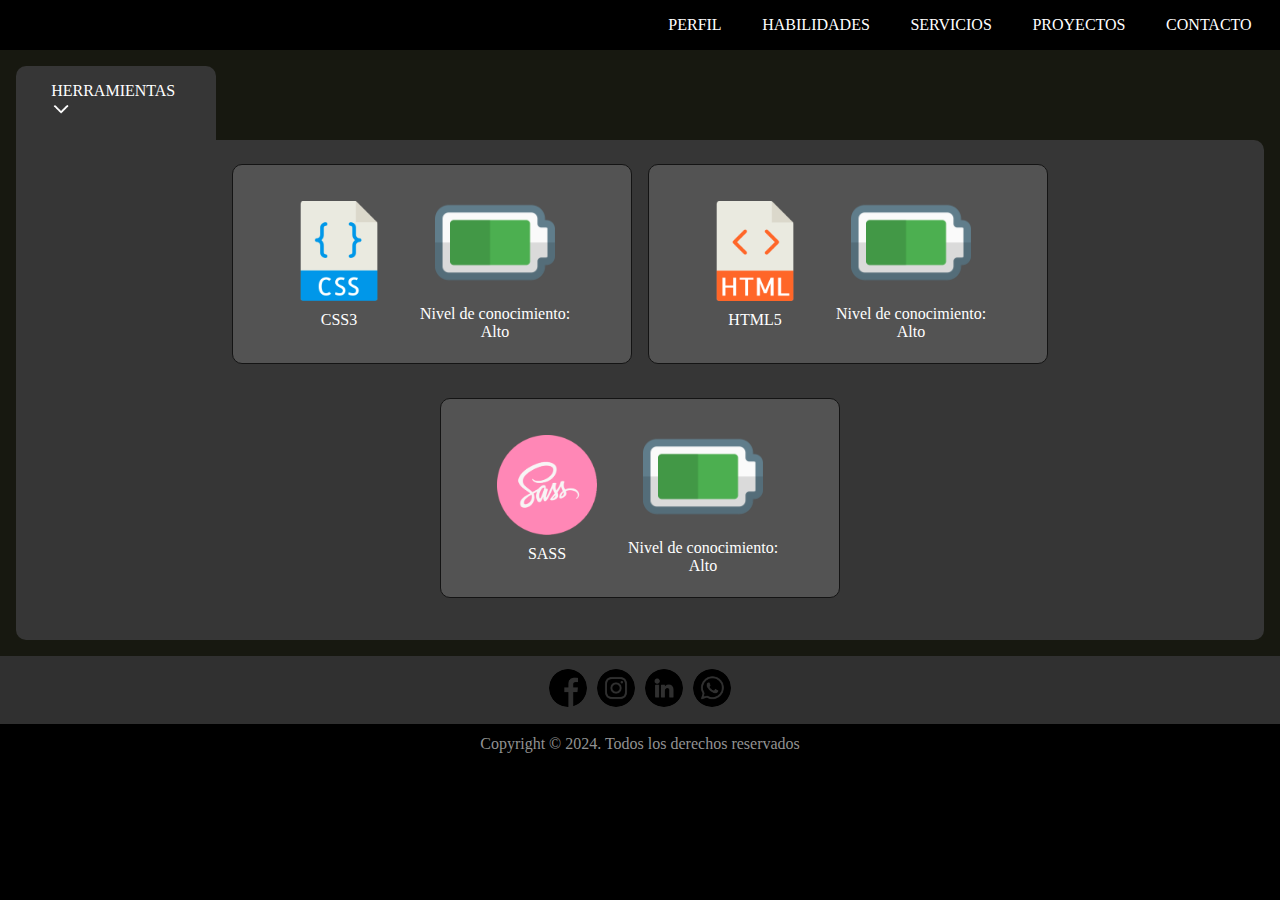
==== commit c0b886f1: "Nuevo menú desplegable en habilidades" ====
--- a/pages/habilidades.html
+++ b/pages/habilidades.html
@@ -59,6 +59,9 @@
     <main>
         <div class="principal__cuerpoHabilidades">
             <div class="habilidades__solapa">
+                <span class="solapa__etiqueta">Herramientas
+                    <img class="solapa__flecha" src="../media/images/flecha_blanca_desc.png" alt="">
+                </span>
                 <ul class="solapa__contenedor">
                     <li class="solapa__listado">
                         <a class="solapa__enlace" href="./habilidades.html" target="_self">
@@ -88,35 +91,6 @@
                 </ul>
             </div>
             <div class="principal__habilidades">
-                <div class="principal__solapa__habilidades">
-                    <ul class="principal__solapa__contenedor">
-                        <li class="principal__solapa__listado">
-                            <a class="principal__solapa__enlace" href="./habilidades.html" target="_self">
-                                Herramientas de maquetado web
-                            </a>
-                        </li>
-                        <li class="principal__solapa__listado">
-                            <a class="principal__solapa__enlace" href="./habilidadesProgramacion.html" target="_self">
-                                Herramientas de programación
-                            </a>
-                        </li>
-                        <li class="principal__solapa__listado">
-                            <a class="principal__solapa__enlace" href="./habilidadesCdVersiones.html" target="_self">
-                                Herramientas de control de versiones
-                            </a>
-                        </li>
-                        <li class="principal__solapa__listado">
-                            <a class="principal__solapa__enlace" href="./habilidadesAlojamiento.html" target="_self">
-                                Herramientas de alojamiento
-                            </a>
-                        </li>
-                        <li class="principal__solapa__listado">
-                            <a class="principal__solapa__enlace" href="./habilidadesOffice.html" target="_self">
-                                Herramientas de Microsoft Office
-                            </a>
-                        </li>
-                    </ul>
-                </div>
                 <div class="contenedor__habilidades__contenedor">
                     <div class="habilidades__contenedor">
                         <div class="contenedor__skills">
--- a/styles/styles.css
+++ b/styles/styles.css
@@ -296,39 +296,62 @@
 }
 .principal__cuerpoHabilidades {
   background-color: #171810;
-  padding-bottom: 2rem;
+  padding-bottom: 1rem;
+  display: flex;
+  flex-direction: column;
 }
 .principal__cuerpoHabilidades .habilidades__solapa {
-  display: flex;
-  flex-direction: row;
-  margin: 0 3rem 0 3rem;
-  padding-top: 2rem;
-}
-.principal__cuerpoHabilidades .habilidades__solapa .solapa__contenedor {
-  display: flex;
-  flex-direction: row;
-  padding: 0;
-  margin: 0;
-  width: 100%;
-}
-.principal__cuerpoHabilidades .habilidades__solapa .solapa__contenedor .solapa__listado {
+  text-transform: uppercase;
+  display: flex;
+  align-items: start;
+  margin: 1rem;
+  width: 200px;
   background-color: #363636;
-  display: flex;
-  flex-direction: row;
-  padding: 0.5rem 0.7rem;
+  margin-bottom: 0;
   border-top-left-radius: 10px;
   border-top-right-radius: 10px;
-  width: 20%;
-  align-items: center;
-}
-.principal__cuerpoHabilidades .habilidades__solapa .solapa__contenedor .solapa__listado:hover {
+}
+.principal__cuerpoHabilidades .habilidades__solapa:hover {
+  display: flex;
+}
+.principal__cuerpoHabilidades .habilidades__solapa:hover .solapa__contenedor {
+  display: flex;
+  flex-direction: column;
+}
+.principal__cuerpoHabilidades .habilidades__solapa .solapa__etiqueta {
+  color: white;
+  padding: 1rem 2.2rem;
+}
+.principal__cuerpoHabilidades .habilidades__solapa .solapa__etiqueta .solapa__flecha {
+  width: 20px;
+}
+.principal__cuerpoHabilidades .habilidades__solapa .solapa__contenedor {
+  display: none;
+  position: absolute;
   background-color: rgb(83, 83, 83);
-  border-color: rgb(3, 250, 110);
-  transition: 2s;
+  z-index: 1;
+  margin: 0.8rem;
+  margin-top: 3.5rem;
+  padding: 0.5rem;
+  border-radius: 10px;
+  border: 1px solid black;
+  width: 350px;
+  font-family: Montserrat;
+}
+.principal__cuerpoHabilidades .habilidades__solapa .solapa__contenedor .solapa__listado {
+  border-radius: 10px;
+  display: flex;
+  flex-direction: row;
+  padding: 0.5rem 0.7rem;
+  align-items: center;
+  margin: 0.1rem;
 }
 .principal__cuerpoHabilidades .habilidades__solapa .solapa__contenedor .solapa__listado .solapa__enlace {
+  text-transform: uppercase;
+  color: white;
   text-decoration: none;
-  color: white;
+  display: flex;
+  margin: 0;
 }
 .principal__cuerpoHabilidades .principal__habilidades {
   background-color: #363636;
@@ -336,16 +359,12 @@
   justify-content: center;
   flex-direction: row;
   flex-wrap: wrap;
-  margin: 0 3rem 0 3rem;
+  margin: 0 1rem;
   padding: 1rem;
   border-bottom-left-radius: 10px;
   border-bottom-right-radius: 10px;
+  border-top-right-radius: 10px;
   min-height: 500px;
-}
-.principal__cuerpoHabilidades .principal__habilidades .principal__solapa__habilidades {
-  visibility: hidden;
-  height: 0;
-  width: 0;
 }
 .principal__cuerpoHabilidades .principal__habilidades .contenedor__habilidades__contenedor {
   display: flex;
@@ -434,47 +453,9 @@
 }
 
 @media (max-width: 900px) {
-  .principal__cuerpoHabilidades .habilidades__solapa {
-    visibility: hidden;
-    height: 0;
-  }
-  .principal__cuerpoHabilidades .principal__habilidades {
-    justify-content: space-between;
-    border-top-left-radius: 10px;
-  }
-  .principal__cuerpoHabilidades .principal__habilidades .principal__solapa__habilidades {
-    display: flex;
-    flex-direction: column;
-    width: 100%;
-    min-height: 250px;
-    visibility: visible;
-    margin: 0.5rem;
-  }
-  .principal__cuerpoHabilidades .principal__habilidades .principal__solapa__habilidades .principal__solapa__contenedor {
-    display: flex;
-    flex-direction: column;
-    margin: 0;
-    padding: 0;
-  }
-  .principal__cuerpoHabilidades .principal__habilidades .principal__solapa__habilidades .principal__solapa__contenedor .principal__solapa__listado {
-    background-color: rgb(83, 83, 83);
-    display: flex;
-    flex-direction: column;
-    padding: 0.5rem 0.7rem;
-    border: solid 1px rgb(138, 138, 138);
-    border-radius: 10px;
-    margin-bottom: 3px;
-  }
-  .principal__cuerpoHabilidades .principal__habilidades .principal__solapa__habilidades .principal__solapa__contenedor .principal__solapa__listado:hover {
-    background-color: #7c7c7c;
-  }
-  .principal__cuerpoHabilidades .principal__habilidades .principal__solapa__habilidades .principal__solapa__contenedor .principal__solapa__listado .principal__solapa__enlace {
-    text-decoration: none;
-    color: white;
-  }
   .principal__cuerpoHabilidades .principal__habilidades .contenedor__habilidades__contenedor {
     flex-direction: row;
-    align-items: center;
+    align-items: start;
   }
   .principal__cuerpoHabilidades .principal__habilidades .contenedor__habilidades__contenedor .habilidades__contenedor {
     height: 200px;
@@ -493,9 +474,9 @@
     width: 50px;
   }
 }
-@media (max-width: 400px) {
-  .principal__cuerpoHabilidades .principal__habilidades .principal__solapa__habilidades {
-    min-height: 345px;
+@media (max-width: 480px) {
+  .principal__cuerpoHabilidades .habilidades__solapa .solapa__contenedor {
+    width: 265px;
   }
 }
 .principal__servicios {
@@ -503,22 +484,24 @@
   flex-direction: column;
   color: rgb(201, 201, 201);
   background-color: #171810;
-  padding-bottom: 2rem;
+  padding-bottom: 1rem;
 }
 .principal__servicios .servicios__apartado {
   display: flex;
   flex-direction: row;
   justify-content: space-evenly;
-  padding: 2rem;
+  padding: 1rem;
   align-items: start;
   background-color: #363636;
-  margin: 2rem 3rem 0 3rem;
+  margin: 1rem 1rem 0 1rem;
   border-radius: 10px;
 }
 .principal__servicios .servicios__apartado .apartado__titulo {
   margin: 0 32px 0 0;
   padding: 1rem;
   width: 20%;
+  font-size: 20px;
+  text-align: center;
 }
 .principal__servicios .servicios__apartado .apartado__bloqueDescriptivo {
   background-color: rgb(83, 83, 83);
@@ -533,16 +516,17 @@
   transition: 2s;
 }
 .principal__servicios .servicios__apartado .apartado__bloqueDescriptivo .bloqueDescriptivo__descripcion {
-  padding: 0 2.8rem;
+  padding: 0 1.8rem;
   margin: 1rem 0 0 0;
   color: white;
   font-family: Montserrat;
+  font-size: 12px;
 }
 .principal__servicios .servicios__apartado .apartado__bloqueDescriptivo .bloqueDescriptivo__listadoCabecera {
   display: flex;
   flex-direction: row;
   flex-wrap: wrap;
-  padding: 1rem 2rem;
+  padding: 1rem 1rem;
   margin: 0;
   justify-content: center;
 }
@@ -555,6 +539,7 @@
   margin: 2px;
   background-color: #7c7c7c;
   align-items: center;
+  font-size: 14px;
 }
 .principal__servicios .servicios__apartado .apartado__bloqueDescriptivo .bloqueDescriptivo__listadoCabecera .bloqueDescriptivo__itemCabecera:hover {
   border-color: rgb(3, 250, 110);
@@ -564,41 +549,11 @@
 .principal__servicios .servicios__apartado .apartado__bloqueDescriptivo .bloqueDescriptivo__listadoCabecera .bloqueDescriptivo__itemCabecera .itemCabecera__titulo {
   font-weight: bold;
   color: black;
-  width: 20%;
-  margin-right: 10px;
+  width: 15%;
+  margin-right: 30px;
 }
 .principal__servicios .servicios__apartado .apartado__bloqueDescriptivo .bloqueDescriptivo__listadoCabecera .bloqueDescriptivo__itemCabecera .itemCabecera__parrafo {
-  width: 80%;
-}
-.principal__servicios .servicios__apartado .apartado__bloqueDescriptivo .bloqueDescriptivo__listado {
-  display: flex;
-  flex-direction: row;
-  padding: 1rem 2rem;
-  margin: 0;
-  justify-content: space-between;
-}
-.principal__servicios .servicios__apartado .apartado__bloqueDescriptivo .bloqueDescriptivo__listado .bloqueDescriptivo__item {
-  display: flex;
-  flex-direction: column;
-  padding: 0.8rem;
-  border: solid 1px rgb(20, 20, 20);
-  border-radius: 10px;
-  margin: 2px;
-  background-color: #7c7c7c;
-}
-.principal__servicios .servicios__apartado .apartado__bloqueDescriptivo .bloqueDescriptivo__listado .bloqueDescriptivo__item:hover {
-  border-color: rgb(3, 250, 110);
-  background-color: #979797;
-  transition: 2s;
-}
-.principal__servicios .servicios__apartado .apartado__bloqueDescriptivo .bloqueDescriptivo__listado .bloqueDescriptivo__item .item__titulo {
-  color: whitesmoke;
-  text-decoration: underline #979797;
-}
-.principal__servicios .servicios__apartado .apartado__bloqueDescriptivo .bloqueDescriptivo__listado .bloqueDescriptivo__item .item__texto {
-  margin: 0;
-  color: white;
-  font-family: Montserrat;
+  width: 85%;
 }
 
 @media (max-width: 1200px) {
@@ -624,16 +579,18 @@
     width: auto;
     text-align: center;
     margin-bottom: 10px;
+    margin-right: 0;
   }
   .principal__servicios .servicios__apartado .apartado__bloqueDescriptivo .bloqueDescriptivo__listadoCabecera .bloqueDescriptivo__itemCabecera .itemCabecera__parrafo {
     width: auto;
+    text-align: center;
   }
 }
 .pieDePagina .pieDePagina__redes {
   display: flex;
   justify-content: center;
   padding: 0.5rem;
-  background-color: #363636;
+  background-color: rgb(48, 48, 48);
 }
 .pieDePagina .pieDePagina__redes .redes__contenedores {
   margin: 0;
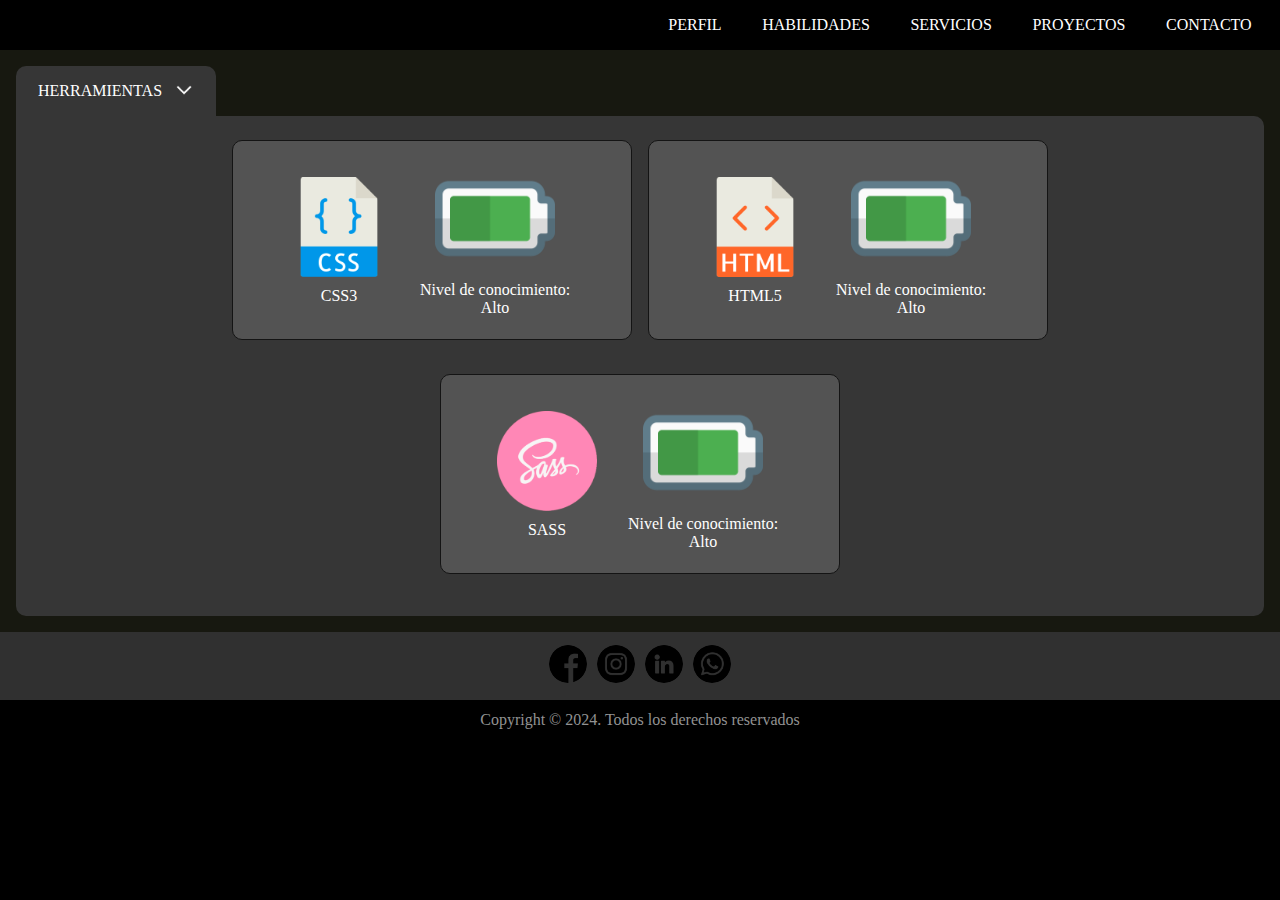
==== commit 0c56795c: "Arreglos SEO" ====
--- a/pages/habilidades.html
+++ b/pages/habilidades.html
@@ -4,8 +4,10 @@
 <head>
     <meta charset="UTF-8">
     <meta name="viewport" content="width=device-width, initial-scale=1.0">
+    <meta name="description" content="Aquí podrás encontrar los conocimientos que hemos ido adquiriendo a lo largo de nuestra 
+    trayectoria y que hoy en día utilizamos para desarrollar nuestro trabajo.">
     <title>
-        </Demar> &#8226; Habilidades
+    </DeMar> Designs Wilde | Habilidades
     </title>
     <link rel="shortcut icon" href="../media/images/demar__favicon.png" type="image/x-icon">
     <link href="https://cdn.jsdelivr.net/npm/bootstrap@5.3.2/dist/css/bootstrap.min.css" rel="stylesheet"
@@ -59,9 +61,12 @@
     <main>
         <div class="principal__cuerpoHabilidades">
             <div class="habilidades__solapa">
-                <span class="solapa__etiqueta">Herramientas
+                <div class="solapa__etiqueta">
+                    <p class="solapa__texto"> 
+                        Herramientas
+                    </p>
                     <img class="solapa__flecha" src="../media/images/flecha_blanca_desc.png" alt="">
-                </span>
+                </div>
                 <ul class="solapa__contenedor">
                     <li class="solapa__listado">
                         <a class="solapa__enlace" href="./habilidades.html" target="_self">
--- a/styles/styles.css
+++ b/styles/styles.css
@@ -319,11 +319,20 @@
   flex-direction: column;
 }
 .principal__cuerpoHabilidades .habilidades__solapa .solapa__etiqueta {
-  color: white;
-  padding: 1rem 2.2rem;
+  display: flex;
+  flex-direction: row;
+  width: 100%;
+  padding: 1rem;
+  align-items: center;
+  height: 50px;
+  justify-content: space-around;
+}
+.principal__cuerpoHabilidades .habilidades__solapa .solapa__etiqueta .solapa__texto {
+  color: white;
+  margin: 0;
 }
 .principal__cuerpoHabilidades .habilidades__solapa .solapa__etiqueta .solapa__flecha {
-  width: 20px;
+  height: 20px;
 }
 .principal__cuerpoHabilidades .habilidades__solapa .solapa__contenedor {
   display: none;
@@ -331,7 +340,7 @@
   background-color: rgb(83, 83, 83);
   z-index: 1;
   margin: 0.8rem;
-  margin-top: 3.5rem;
+  margin-top: 3rem;
   padding: 0.5rem;
   border-radius: 10px;
   border: 1px solid black;
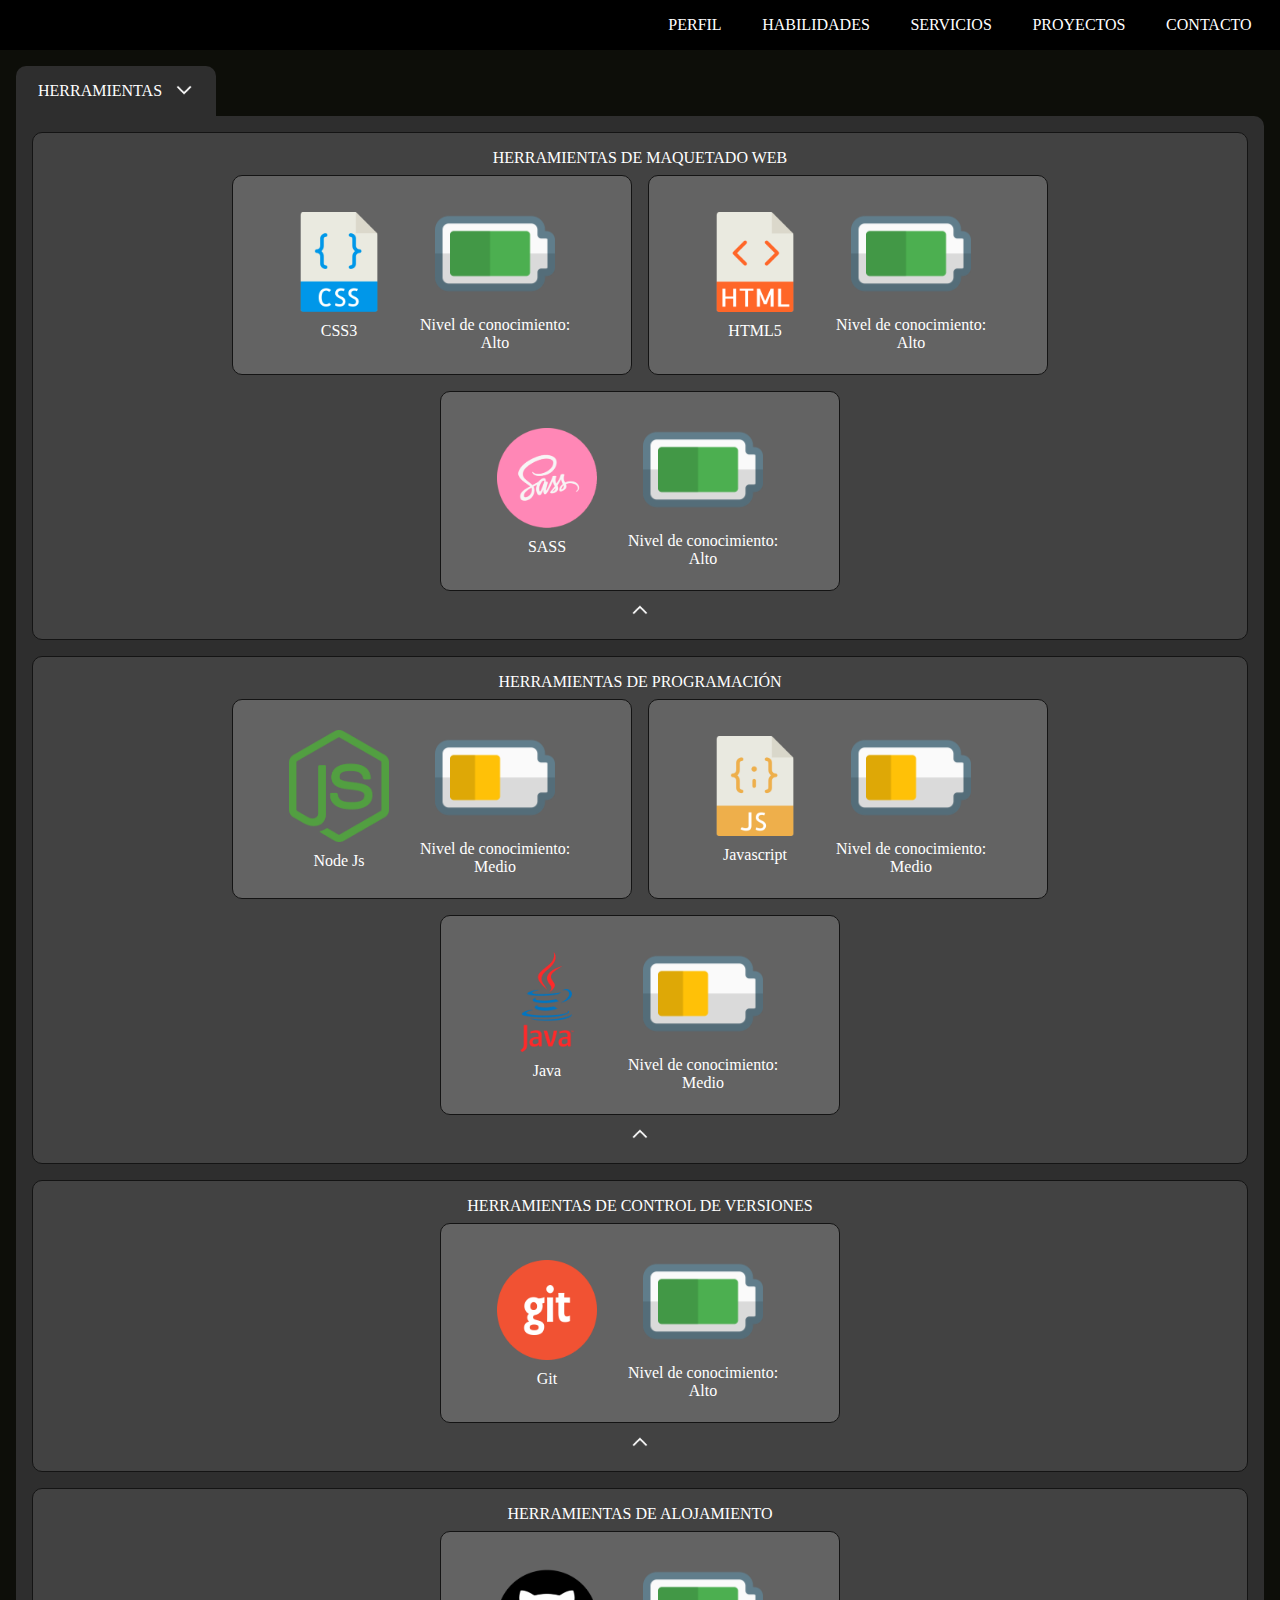
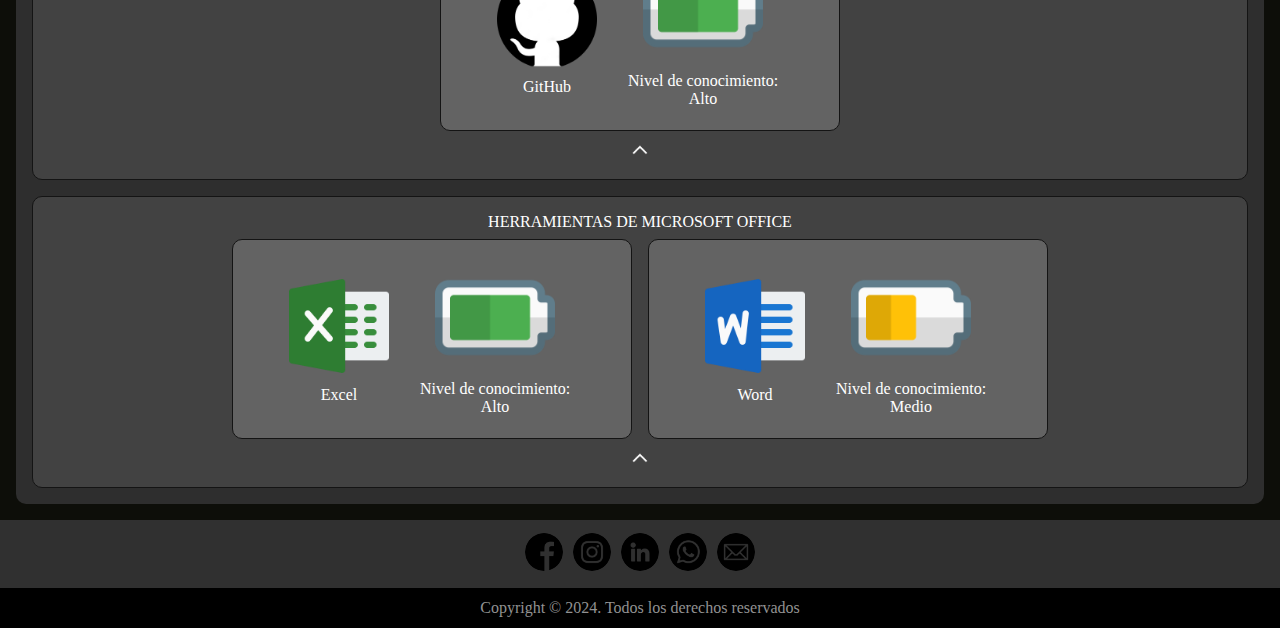
==== commit 2012ce79: "Correciones en habilidades" ====
--- a/pages/habilidades.html
+++ b/pages/habilidades.html
@@ -7,7 +7,7 @@
     <meta name="description" content="Aquí podrás encontrar los conocimientos que hemos ido adquiriendo a lo largo de nuestra 
     trayectoria y que hoy en día utilizamos para desarrollar nuestro trabajo.">
     <title>
-    </DeMar> Designs Wilde | Habilidades
+        </DeMar> Designs Wilde | Habilidades
     </title>
     <link rel="shortcut icon" href="../media/images/demar__favicon.png" type="image/x-icon">
     <link href="https://cdn.jsdelivr.net/npm/bootstrap@5.3.2/dist/css/bootstrap.min.css" rel="stylesheet"
@@ -19,7 +19,7 @@
 </head>
 
 <body>
-    <header>
+    <header id="#top">
         <div class="encabezado">
             <button id="abrir" class="encabezado__abrir">
                 <img class="abrir__imagen" src="../media/images/boton__apertura__menu.png" alt="">
@@ -62,106 +62,324 @@
         <div class="principal__cuerpoHabilidades">
             <div class="habilidades__solapa">
                 <div class="solapa__etiqueta">
-                    <p class="solapa__texto"> 
+                    <p class="solapa__texto">
                         Herramientas
                     </p>
                     <img class="solapa__flecha" src="../media/images/flecha_blanca_desc.png" alt="">
                 </div>
                 <ul class="solapa__contenedor">
                     <li class="solapa__listado">
-                        <a class="solapa__enlace" href="./habilidades.html" target="_self">
+                        <a class="solapa__enlace" href="#maquetado" target="_self">
                             Herramientas de maquetado web
                         </a>
                     </li>
                     <li class="solapa__listado">
-                        <a class="solapa__enlace" href="./habilidadesProgramacion.html" target="_self">
+                        <a class="solapa__enlace" href="#programacion" target="_self">
                             Herramientas de programación
                         </a>
                     </li>
                     <li class="solapa__listado">
-                        <a class="solapa__enlace" href="./habilidadesCdVersiones.html" target="_self">
+                        <a class="solapa__enlace" href="#cdversiones" target="_self">
                             Herramientas de control de versiones
                         </a>
                     </li>
                     <li class="solapa__listado">
-                        <a class="solapa__enlace" href="./habilidadesAlojamiento.html" target="_self">
+                        <a class="solapa__enlace" href="#alojamiento" target="_self">
                             Herramientas de alojamiento
                         </a>
                     </li>
                     <li class="solapa__listado">
-                        <a class="solapa__enlace" href="./habilidadesOffice.html" target="_self">
+                        <a class="solapa__enlace" href="#office" target="_self">
                             Herramientas de Microsoft Office
                         </a>
                     </li>
                 </ul>
             </div>
-            <div class="principal__habilidades">
-                <div class="contenedor__habilidades__contenedor">
-                    <div class="habilidades__contenedor">
-                        <div class="contenedor__skills">
-                            <div class="contenedor__imagen">
-                                <img class="habilidades__imagen css" src="../media/images/css.png" alt="">
-                            </div>
-                            <div class="contenedor__texto">
-                                <p class="habilidades__texto">
-                                    CSS3
-                                </p>
-                            </div>
-                        </div>
-                        <div class="contenedor__nivel">
-                            <div class="nivel__estado">
-                                <img class="nivel__imagen" src="../media/images/alto.png" alt="">
-                            </div>
-                            <div class="nivel__aclaracion">
-                                <p class="texto__aclaracion">
-                                    Nivel de conocimiento: Alto
-                                </p>
-                            </div>
-                        </div>
-                    </div>
-                    <div class="habilidades__contenedor">
-                        <div class="contenedor__skills">
-                            <div class="contenedor__imagen">
-                                <img class="habilidades__imagen html" src="../media/images/html.png" alt="">
-                            </div>
-                            <div class="contenedor__texto">
-                                <p class="habilidades__texto">
-                                    HTML5
-                                </p>
-                            </div>
-                        </div>
-                        <div class="contenedor__nivel">
-                            <div class="nivel__estado">
-                                <img class="nivel__imagen" src="../media/images/alto.png" alt="">
-                            </div>
-                            <div class="nivel__aclaracion">
-                                <p class="texto__aclaracion">
-                                    Nivel de conocimiento: Alto
-                                </p>
-                            </div>
-                        </div>
-                    </div>
-                    <div class="habilidades__contenedor">
-                        <div class="contenedor__skills">
-                            <div class="contenedor__imagen">
-                                <img class="habilidades__imagen github" src="../media/images/sass.png" alt="">
-                            </div>
-                            <div class="contenedor__texto">
-                                <p class="habilidades__texto">
-                                    SASS
-                                </p>
-                            </div>
-                        </div>
-                        <div class="contenedor__nivel">
-                            <div class="nivel__estado">
-                                <img class="nivel__imagen" src="../media/images/alto.png" alt="">
-                            </div>
-                            <div class="nivel__aclaracion">
-                                <p class="texto__aclaracion">
-                                    Nivel de conocimiento: Alto
-                                </p>
-                            </div>
-                        </div>
+            <div class="contenedor__habilidades">
+                <div id="maquetado" class="principal__habilidades">
+                    <div class="habilidades__titulo">
+                        Herramientas de maquetado web
+                    </div>
+                    <div class="contenedor__habilidades__contenedor">
+                        <div class="habilidades__contenedor">
+                            <div class="contenedor__skills">
+                                <div class="contenedor__imagen">
+                                    <img class="habilidades__imagen css" src="../media/images/css.png" alt="">
+                                </div>
+                                <div class="contenedor__texto">
+                                    <p class="habilidades__texto">
+                                        CSS3
+                                    </p>
+                                </div>
+                            </div>
+                            <div class="contenedor__nivel">
+                                <div class="nivel__estado">
+                                    <img class="nivel__imagen" src="../media/images/alto.png" alt="">
+                                </div>
+                                <div class="nivel__aclaracion">
+                                    <p class="texto__aclaracion">
+                                        Nivel de conocimiento: Alto
+                                    </p>
+                                </div>
+                            </div>
+                        </div>
+                        <div class="habilidades__contenedor">
+                            <div class="contenedor__skills">
+                                <div class="contenedor__imagen">
+                                    <img class="habilidades__imagen html" src="../media/images/html.png" alt="">
+                                </div>
+                                <div class="contenedor__texto">
+                                    <p class="habilidades__texto">
+                                        HTML5
+                                    </p>
+                                </div>
+                            </div>
+                            <div class="contenedor__nivel">
+                                <div class="nivel__estado">
+                                    <img class="nivel__imagen" src="../media/images/alto.png" alt="">
+                                </div>
+                                <div class="nivel__aclaracion">
+                                    <p class="texto__aclaracion">
+                                        Nivel de conocimiento: Alto
+                                    </p>
+                                </div>
+                            </div>
+                        </div>
+                        <div class="habilidades__contenedor">
+                            <div class="contenedor__skills">
+                                <div class="contenedor__imagen">
+                                    <img class="habilidades__imagen github" src="../media/images/sass.png" alt="">
+                                </div>
+                                <div class="contenedor__texto">
+                                    <p class="habilidades__texto">
+                                        SASS
+                                    </p>
+                                </div>
+                            </div>
+                            <div class="contenedor__nivel">
+                                <div class="nivel__estado">
+                                    <img class="nivel__imagen" src="../media/images/alto.png" alt="">
+                                </div>
+                                <div class="nivel__aclaracion">
+                                    <p class="texto__aclaracion">
+                                        Nivel de conocimiento: Alto
+                                    </p>
+                                </div>
+                            </div>
+                        </div>
+                    </div>
+                    <div class="habilidades__inicio">
+                        <a class="inicio__enlace" href="#top">
+                            <img class="inicio__flecha" src="../media/images/flecha_blanca_asc.png" alt="arriba">
+                        </a>
+                    </div>
+                </div>
+                <div id="programacion" class="principal__habilidades">
+                    <div class="habilidades__titulo">
+                        Herramientas de programación
+                    </div>
+                    <div class="contenedor__habilidades__contenedor">
+                        <div class="habilidades__contenedor">
+                            <div class="contenedor__skills">
+                                <div class="contenedor__imagen">
+                                    <img class="habilidades__imagen git" src="../media/images/nodejs.png" alt="nodejs"
+                                        title="nodejs">
+                                </div>
+                                <div class="contenedor__texto">
+                                    <p class="habilidades__texto">
+                                        Node Js
+                                    </p>
+                                </div>
+                            </div>
+                            <div class="contenedor__nivel">
+                                <div class="nivel__estado">
+                                    <img class="nivel__imagen" src="../media/images/medio.png" alt="medio"
+                                        title="medio">
+                                </div>
+                                <div class="nivel__aclaracion">
+                                    <p class="texto__aclaracion">
+                                        Nivel de conocimiento: Medio
+                                    </p>
+                                </div>
+                            </div>
+                        </div>
+                        <div class="habilidades__contenedor">
+                            <div class="contenedor__skills">
+                                <div class="contenedor__imagen">
+                                    <img class="habilidades__imagen github" src="../media/images/javascript.png"
+                                        alt="javascript" title="javascript">
+                                </div>
+                                <div class="contenedor__texto">
+                                    <p class="habilidades__texto">
+                                        Javascript
+                                    </p>
+                                </div>
+                            </div>
+                            <div class="contenedor__nivel">
+                                <div class="nivel__estado">
+                                    <img class="nivel__imagen" src="../media/images/medio.png" alt="medio"
+                                        title="medio">
+                                </div>
+                                <div class="nivel__aclaracion">
+                                    <p class="texto__aclaracion">
+                                        Nivel de conocimiento: Medio
+                                    </p>
+                                </div>
+                            </div>
+                        </div>
+                        <div class="habilidades__contenedor">
+                            <div class="contenedor__skills">
+                                <div class="contenedor__imagen">
+                                    <img class="habilidades__imagen git" src="../media/images/java.png" alt="java"
+                                        title="java">
+                                </div>
+                                <div class="contenedor__texto">
+                                    <p class="habilidades__texto">
+                                        Java
+                                    </p>
+                                </div>
+                            </div>
+                            <div class="contenedor__nivel">
+                                <div class="nivel__estado">
+                                    <img class="nivel__imagen" src="../media/images/medio.png" alt="medio"
+                                        title="medio">
+                                </div>
+                                <div class="nivel__aclaracion">
+                                    <p class="texto__aclaracion">
+                                        Nivel de conocimiento: Medio
+                                    </p>
+                                </div>
+                            </div>
+                        </div>
+                    </div>
+                    <div class="habilidades__inicio">
+                        <a class="inicio__enlace" href="#top">
+                            <img class="inicio__flecha" src="../media/images/flecha_blanca_asc.png" alt="arriba">
+                        </a>
+                    </div>
+                </div>
+                <div id="cdversiones" class="principal__habilidades">
+                    <div class="habilidades__titulo">
+                        Herramientas de Control de Versiones
+                    </div>
+                    <div class="contenedor__habilidades__contenedor">
+                        <div class="habilidades__contenedor">
+                            <div class="contenedor__skills">
+                                <div class="contenedor__imagen">
+                                    <img class="habilidades__imagen" src="../media/images/git.png" alt="">
+                                </div>
+                                <div class="contenedor__texto">
+                                    <p class="habilidades__texto">
+                                        Git
+                                    </p>
+                                </div>
+                            </div>
+                            <div class="contenedor__nivel">
+                                <div class="nivel__estado">
+                                    <img class="nivel__imagen" src="../media/images/alto.png" alt="">
+                                </div>
+                                <div class="nivel__aclaracion">
+                                    <p class="texto__aclaracion">
+                                        Nivel de conocimiento: Alto
+                                    </p>
+                                </div>
+                            </div>
+                        </div>
+                    </div>
+                    <div class="habilidades__inicio">
+                        <a class="inicio__enlace" href="#top">
+                            <img class="inicio__flecha" src="../media/images/flecha_blanca_asc.png" alt="arriba">
+                        </a>
+                    </div>
+                </div>
+                <div id="alojamiento" class="principal__habilidades">
+                    <div class="habilidades__titulo">
+                        Herramientas de Alojamiento
+                    </div>
+                    <div class="contenedor__habilidades__contenedor">
+                        <div class="habilidades__contenedor">
+                            <div class="contenedor__skills">
+                                <div class="contenedor__imagen">
+                                    <img class="habilidades__imagen github" src="../media/images/github.png" alt="">
+                                </div>
+                                <div class="contenedor__texto">
+                                    <p class="habilidades__texto">
+                                        GitHub
+                                    </p>
+                                </div>
+                            </div>
+                            <div class="contenedor__nivel">
+                                <div class="nivel__estado">
+                                    <img class="nivel__imagen" src="../media/images/alto.png" alt="">
+                                </div>
+                                <div class="nivel__aclaracion">
+                                    <p class="texto__aclaracion">
+                                        Nivel de conocimiento: Alto
+                                    </p>
+                                </div>
+                            </div>
+                        </div>
+                    </div>
+                    <div class="habilidades__inicio">
+                        <a class="inicio__enlace" href="#top">
+                            <img class="inicio__flecha" src="../media/images/flecha_blanca_asc.png" alt="arriba">
+                        </a>
+                    </div>
+                </div>
+                <div id="office" class="principal__habilidades">
+                    <div class="habilidades__titulo">
+                        Herramientas de Microsoft Office
+                    </div>
+                    <div class="contenedor__habilidades__contenedor">
+                        <div class="habilidades__contenedor">
+                            <div class="contenedor__skills">
+                                <div class="contenedor__imagen">
+                                    <img class="habilidades__imagen git" src="../media/images/excel.png" alt="">
+                                </div>
+                                <div class="contenedor__texto">
+                                    <p class="habilidades__texto">
+                                        Excel
+                                    </p>
+                                </div>
+                            </div>
+                            <div class="contenedor__nivel">
+                                <div class="nivel__estado">
+                                    <img class="nivel__imagen" src="../media/images/alto.png" alt="">
+                                </div>
+                                <div class="nivel__aclaracion">
+                                    <p class="texto__aclaracion">
+                                        Nivel de conocimiento: Alto
+                                    </p>
+                                </div>
+                            </div>
+                        </div>
+                        <div class="habilidades__contenedor">
+                            <div class="contenedor__skills">
+                                <div class="contenedor__imagen">
+                                    <img class="habilidades__imagen git" src="../media/images/word.png" alt="">
+                                </div>
+                                <div class="contenedor__texto">
+                                    <p class="habilidades__texto">
+                                        Word
+                                    </p>
+                                </div>
+                            </div>
+                            <div class="contenedor__nivel">
+                                <div class="nivel__estado">
+                                    <img class="nivel__imagen" src="../media/images/medio.png" alt="">
+                                </div>
+                                <div class="nivel__aclaracion">
+                                    <p class="texto__aclaracion">
+                                        Nivel de conocimiento: Medio
+                                    </p>
+                                </div>
+                            </div>
+                        </div>
+                    </div>
+                    <div class="habilidades__inicio">
+                        <a class="inicio__enlace" href="#top">
+                            <img class="inicio__flecha" src="../media/images/flecha_blanca_asc.png" alt="arriba">
+                        </a>
                     </div>
                 </div>
             </div>
@@ -189,6 +407,12 @@
                 <div class="redes__contenedores">
                     <a class="contenedores__enlace" href="https://wa.me/5491135880974" target="_blank">
                         <img class="enlace__imagen whatsapp" src="../media/images/whatsapp.png" alt="">
+                    </a>
+                </div>
+                <div class="redes__contenedores">
+                    <a class="contenedores__enlace" href="mailto:gonzaalvarezporto@gmail.com" target="_blank"
+                        title="gmail">
+                        <img class="enlace__imagen gmail" src="../media/images/gmail.png" alt="gmail" title="gmail">
                     </a>
                 </div>
             </div>
--- a/styles/styles.css
+++ b/styles/styles.css
@@ -122,7 +122,7 @@
   }
 }
 .principal__cuerpo {
-  background-color: #171810;
+  background-color: #0d0e09;
   display: flex;
   justify-content: start;
   padding: 2rem 1rem 0 1rem;
@@ -210,7 +210,7 @@
   }
 }
 .principal__error {
-  background-color: #171810;
+  background-color: #0d0e09;
   display: flex;
   justify-content: start;
   flex-direction: row;
@@ -295,7 +295,7 @@
   }
 }
 .principal__cuerpoHabilidades {
-  background-color: #171810;
+  background-color: #0d0e09;
   padding-bottom: 1rem;
   display: flex;
   flex-direction: column;
@@ -306,7 +306,7 @@
   align-items: start;
   margin: 1rem;
   width: 200px;
-  background-color: #363636;
+  background-color: #2e2e2e;
   margin-bottom: 0;
   border-top-left-radius: 10px;
   border-top-right-radius: 10px;
@@ -337,7 +337,7 @@
 .principal__cuerpoHabilidades .habilidades__solapa .solapa__contenedor {
   display: none;
   position: absolute;
-  background-color: rgb(83, 83, 83);
+  background-color: rgb(66, 66, 66);
   z-index: 1;
   margin: 0.8rem;
   margin-top: 3rem;
@@ -362,27 +362,49 @@
   display: flex;
   margin: 0;
 }
-.principal__cuerpoHabilidades .principal__habilidades {
-  background-color: #363636;
+.principal__cuerpoHabilidades .contenedor__habilidades {
+  margin: 0 1rem;
+  background-color: #2e2e2e;
+  border-radius: 10px;
+  border-top-left-radius: 0;
+}
+.principal__cuerpoHabilidades .contenedor__habilidades .principal__habilidades {
+  background-color: rgb(66, 66, 66);
   display: flex;
   justify-content: center;
   flex-direction: row;
   flex-wrap: wrap;
-  margin: 0 1rem;
+  margin: 1rem 1rem;
   padding: 1rem;
-  border-bottom-left-radius: 10px;
-  border-bottom-right-radius: 10px;
-  border-top-right-radius: 10px;
-  min-height: 500px;
-}
-.principal__cuerpoHabilidades .principal__habilidades .contenedor__habilidades__contenedor {
+  border: solid 1px rgb(20, 20, 20);
+  border-radius: 10px;
+}
+.principal__cuerpoHabilidades .contenedor__habilidades .principal__habilidades .habilidades__inicio {
+  display: flex;
+  flex-direction: row;
+}
+.principal__cuerpoHabilidades .contenedor__habilidades .principal__habilidades .habilidades__inicio .inicio__enlace {
+  text-decoration: none;
+  color: white;
+  padding: 0 1rem;
+}
+.principal__cuerpoHabilidades .contenedor__habilidades .principal__habilidades .habilidades__inicio .inicio__enlace .inicio__flecha {
+  width: 20px;
+}
+.principal__cuerpoHabilidades .contenedor__habilidades .principal__habilidades .habilidades__titulo {
+  color: white;
+  padding: 0 1rem;
+  text-align: center;
+  text-transform: uppercase;
+}
+.principal__cuerpoHabilidades .contenedor__habilidades .principal__habilidades .contenedor__habilidades__contenedor {
   display: flex;
   flex-direction: row;
   width: 100%;
   flex-wrap: wrap;
   justify-content: center;
 }
-.principal__cuerpoHabilidades .principal__habilidades .contenedor__habilidades__contenedor .habilidades__contenedor {
+.principal__cuerpoHabilidades .contenedor__habilidades .principal__habilidades .contenedor__habilidades__contenedor .habilidades__contenedor {
   display: flex;
   border: solid 1px rgb(20, 20, 20);
   flex-direction: row;
@@ -390,17 +412,17 @@
   align-items: center;
   flex-wrap: wrap;
   margin: 0.5rem;
-  background-color: rgb(83, 83, 83);
+  background-color: #636363;
   border-radius: 10px;
   width: 400px;
   height: 200px;
 }
-.principal__cuerpoHabilidades .principal__habilidades .contenedor__habilidades__contenedor .habilidades__contenedor:hover {
-  background-color: #7c7c7c;
+.principal__cuerpoHabilidades .contenedor__habilidades .principal__habilidades .contenedor__habilidades__contenedor .habilidades__contenedor:hover {
+  background-color: #6b6b6b;
   transition: 2s;
   border-color: rgb(3, 250, 110);
 }
-.principal__cuerpoHabilidades .principal__habilidades .contenedor__habilidades__contenedor .habilidades__contenedor .contenedor__skills {
+.principal__cuerpoHabilidades .contenedor__habilidades .principal__habilidades .contenedor__habilidades__contenedor .habilidades__contenedor .contenedor__skills {
   display: flex;
   flex-direction: column;
   justify-content: center;
@@ -408,28 +430,28 @@
   padding: 0.5rem;
   height: 200px;
 }
-.principal__cuerpoHabilidades .principal__habilidades .contenedor__habilidades__contenedor .habilidades__contenedor .contenedor__skills .contenedor__imagen {
+.principal__cuerpoHabilidades .contenedor__habilidades .principal__habilidades .contenedor__habilidades__contenedor .habilidades__contenedor .contenedor__skills .contenedor__imagen {
   display: flex;
   flex-direction: row;
   justify-content: center;
   align-items: center;
   padding: 5px;
 }
-.principal__cuerpoHabilidades .principal__habilidades .contenedor__habilidades__contenedor .habilidades__contenedor .contenedor__skills .contenedor__imagen .habilidades__imagen {
+.principal__cuerpoHabilidades .contenedor__habilidades .principal__habilidades .contenedor__habilidades__contenedor .habilidades__contenedor .contenedor__skills .contenedor__imagen .habilidades__imagen {
   width: 100px;
 }
-.principal__cuerpoHabilidades .principal__habilidades .contenedor__habilidades__contenedor .habilidades__contenedor .contenedor__skills .contenedor__texto {
+.principal__cuerpoHabilidades .contenedor__habilidades .principal__habilidades .contenedor__habilidades__contenedor .habilidades__contenedor .contenedor__skills .contenedor__texto {
   display: flex;
   flex-direction: row;
   justify-content: center;
   padding: 5px;
 }
-.principal__cuerpoHabilidades .principal__habilidades .contenedor__habilidades__contenedor .habilidades__contenedor .contenedor__skills .contenedor__texto .habilidades__texto {
-  color: white;
-  align-items: center;
-  margin: 0;
-}
-.principal__cuerpoHabilidades .principal__habilidades .contenedor__habilidades__contenedor .habilidades__contenedor .contenedor__nivel {
+.principal__cuerpoHabilidades .contenedor__habilidades .principal__habilidades .contenedor__habilidades__contenedor .habilidades__contenedor .contenedor__skills .contenedor__texto .habilidades__texto {
+  color: white;
+  align-items: center;
+  margin: 0;
+}
+.principal__cuerpoHabilidades .contenedor__habilidades .principal__habilidades .contenedor__habilidades__contenedor .habilidades__contenedor .contenedor__nivel {
   padding: 0.5rem;
   color: rgb(146, 146, 146);
   display: flex;
@@ -437,16 +459,16 @@
   justify-content: center;
   height: 200px;
 }
-.principal__cuerpoHabilidades .principal__habilidades .contenedor__habilidades__contenedor .habilidades__contenedor .contenedor__nivel .nivel__estado {
-  display: flex;
-  justify-content: center;
-  flex-direction: column;
-  align-items: center;
-}
-.principal__cuerpoHabilidades .principal__habilidades .contenedor__habilidades__contenedor .habilidades__contenedor .contenedor__nivel .nivel__estado .nivel__imagen {
+.principal__cuerpoHabilidades .contenedor__habilidades .principal__habilidades .contenedor__habilidades__contenedor .habilidades__contenedor .contenedor__nivel .nivel__estado {
+  display: flex;
+  justify-content: center;
+  flex-direction: column;
+  align-items: center;
+}
+.principal__cuerpoHabilidades .contenedor__habilidades .principal__habilidades .contenedor__habilidades__contenedor .habilidades__contenedor .contenedor__nivel .nivel__estado .nivel__imagen {
   width: 120px;
 }
-.principal__cuerpoHabilidades .principal__habilidades .contenedor__habilidades__contenedor .habilidades__contenedor .contenedor__nivel .nivel__aclaracion {
+.principal__cuerpoHabilidades .contenedor__habilidades .principal__habilidades .contenedor__habilidades__contenedor .habilidades__contenedor .contenedor__nivel .nivel__aclaracion {
   display: flex;
   justify-content: center;
   flex-direction: column;
@@ -455,31 +477,31 @@
   color: white;
   width: 170px;
 }
-.principal__cuerpoHabilidades .principal__habilidades .contenedor__habilidades__contenedor .habilidades__contenedor .contenedor__nivel .nivel__aclaracion .texto__aclaracion {
+.principal__cuerpoHabilidades .contenedor__habilidades .principal__habilidades .contenedor__habilidades__contenedor .habilidades__contenedor .contenedor__nivel .nivel__aclaracion .texto__aclaracion {
   padding: 0;
   margin: 0;
   text-align: center;
 }
 
 @media (max-width: 900px) {
-  .principal__cuerpoHabilidades .principal__habilidades .contenedor__habilidades__contenedor {
+  .principal__cuerpoHabilidades .contenedor__habilidades .principal__habilidades .contenedor__habilidades__contenedor {
     flex-direction: row;
     align-items: start;
   }
-  .principal__cuerpoHabilidades .principal__habilidades .contenedor__habilidades__contenedor .habilidades__contenedor {
+  .principal__cuerpoHabilidades .contenedor__habilidades .principal__habilidades .contenedor__habilidades__contenedor .habilidades__contenedor {
     height: 200px;
     width: 176px;
   }
-  .principal__cuerpoHabilidades .principal__habilidades .contenedor__habilidades__contenedor .habilidades__contenedor .contenedor__skills {
+  .principal__cuerpoHabilidades .contenedor__habilidades .principal__habilidades .contenedor__habilidades__contenedor .habilidades__contenedor .contenedor__skills {
     height: 100px;
   }
-  .principal__cuerpoHabilidades .principal__habilidades .contenedor__habilidades__contenedor .habilidades__contenedor .contenedor__skills .contenedor__imagen .habilidades__imagen {
+  .principal__cuerpoHabilidades .contenedor__habilidades .principal__habilidades .contenedor__habilidades__contenedor .habilidades__contenedor .contenedor__skills .contenedor__imagen .habilidades__imagen {
     width: 50px;
   }
-  .principal__cuerpoHabilidades .principal__habilidades .contenedor__habilidades__contenedor .habilidades__contenedor .contenedor__nivel {
+  .principal__cuerpoHabilidades .contenedor__habilidades .principal__habilidades .contenedor__habilidades__contenedor .habilidades__contenedor .contenedor__nivel {
     height: 100px;
   }
-  .principal__cuerpoHabilidades .principal__habilidades .contenedor__habilidades__contenedor .habilidades__contenedor .contenedor__nivel .nivel__estado .nivel__imagen {
+  .principal__cuerpoHabilidades .contenedor__habilidades .principal__habilidades .contenedor__habilidades__contenedor .habilidades__contenedor .contenedor__nivel .nivel__estado .nivel__imagen {
     width: 50px;
   }
 }
@@ -492,7 +514,7 @@
   display: flex;
   flex-direction: column;
   color: rgb(201, 201, 201);
-  background-color: #171810;
+  background-color: #0d0e09;
   padding-bottom: 1rem;
 }
 .principal__servicios .servicios__apartado {
@@ -501,7 +523,7 @@
   justify-content: space-evenly;
   padding: 1rem;
   align-items: start;
-  background-color: #363636;
+  background-color: #2e2e2e;
   margin: 1rem 1rem 0 1rem;
   border-radius: 10px;
 }
@@ -513,7 +535,7 @@
   text-align: center;
 }
 .principal__servicios .servicios__apartado .apartado__bloqueDescriptivo {
-  background-color: rgb(83, 83, 83);
+  background-color: rgb(66, 66, 66);
   display: flex;
   flex-direction: column;
   border: solid 1px rgb(20, 20, 20);
@@ -546,13 +568,13 @@
   border: solid 1px rgb(20, 20, 20);
   border-radius: 10px;
   margin: 2px;
-  background-color: #7c7c7c;
+  background-color: #636363;
   align-items: center;
   font-size: 14px;
 }
 .principal__servicios .servicios__apartado .apartado__bloqueDescriptivo .bloqueDescriptivo__listadoCabecera .bloqueDescriptivo__itemCabecera:hover {
   border-color: rgb(3, 250, 110);
-  background-color: #979797;
+  background-color: #6b6b6b;
   transition: 2s;
 }
 .principal__servicios .servicios__apartado .apartado__bloqueDescriptivo .bloqueDescriptivo__listadoCabecera .bloqueDescriptivo__itemCabecera .itemCabecera__titulo {
@@ -608,12 +630,12 @@
 .pieDePagina .pieDePagina__redes .redes__contenedores .contenedores__enlace:hover {
   color: white;
 }
-.pieDePagina .pieDePagina__redes .redes__contenedores .contenedores__enlace .enlace__imagen, .pieDePagina .pieDePagina__redes .redes__contenedores .contenedores__enlace .instagram, .pieDePagina .pieDePagina__redes .redes__contenedores .contenedores__enlace .whatsapp, .pieDePagina .pieDePagina__redes .redes__contenedores .contenedores__enlace .linkedin, .pieDePagina .pieDePagina__redes .redes__contenedores .contenedores__enlace .facebook {
+.pieDePagina .pieDePagina__redes .redes__contenedores .contenedores__enlace .enlace__imagen, .pieDePagina .pieDePagina__redes .redes__contenedores .contenedores__enlace .gmail, .pieDePagina .pieDePagina__redes .redes__contenedores .contenedores__enlace .instagram, .pieDePagina .pieDePagina__redes .redes__contenedores .contenedores__enlace .whatsapp, .pieDePagina .pieDePagina__redes .redes__contenedores .contenedores__enlace .linkedin, .pieDePagina .pieDePagina__redes .redes__contenedores .contenedores__enlace .facebook {
   height: 40px;
   border: 1px solid rgb(48, 48, 48);
   border-radius: 100px;
 }
-.pieDePagina .pieDePagina__redes .redes__contenedores .contenedores__enlace .enlace__imagen:hover, .pieDePagina .pieDePagina__redes .redes__contenedores .contenedores__enlace .instagram:hover, .pieDePagina .pieDePagina__redes .redes__contenedores .contenedores__enlace .whatsapp:hover, .pieDePagina .pieDePagina__redes .redes__contenedores .contenedores__enlace .linkedin:hover, .pieDePagina .pieDePagina__redes .redes__contenedores .contenedores__enlace .facebook:hover {
+.pieDePagina .pieDePagina__redes .redes__contenedores .contenedores__enlace .enlace__imagen:hover, .pieDePagina .pieDePagina__redes .redes__contenedores .contenedores__enlace .gmail:hover, .pieDePagina .pieDePagina__redes .redes__contenedores .contenedores__enlace .instagram:hover, .pieDePagina .pieDePagina__redes .redes__contenedores .contenedores__enlace .whatsapp:hover, .pieDePagina .pieDePagina__redes .redes__contenedores .contenedores__enlace .linkedin:hover, .pieDePagina .pieDePagina__redes .redes__contenedores .contenedores__enlace .facebook:hover {
   transition: 1s;
 }
 .pieDePagina .pieDePagina__redes .redes__contenedores .contenedores__enlace .facebook:hover {
@@ -632,6 +654,10 @@
   border: 1px solid rgb(192, 42, 160);
   background-color: rgb(192, 42, 160);
 }
+.pieDePagina .pieDePagina__redes .redes__contenedores .contenedores__enlace .gmail:hover {
+  border: 1px solid rgb(255, 72, 0);
+  background-color: rgb(255, 72, 0);
+}
 .pieDePagina .pieDePagina__derechos {
   background-color: black;
   margin: 0;
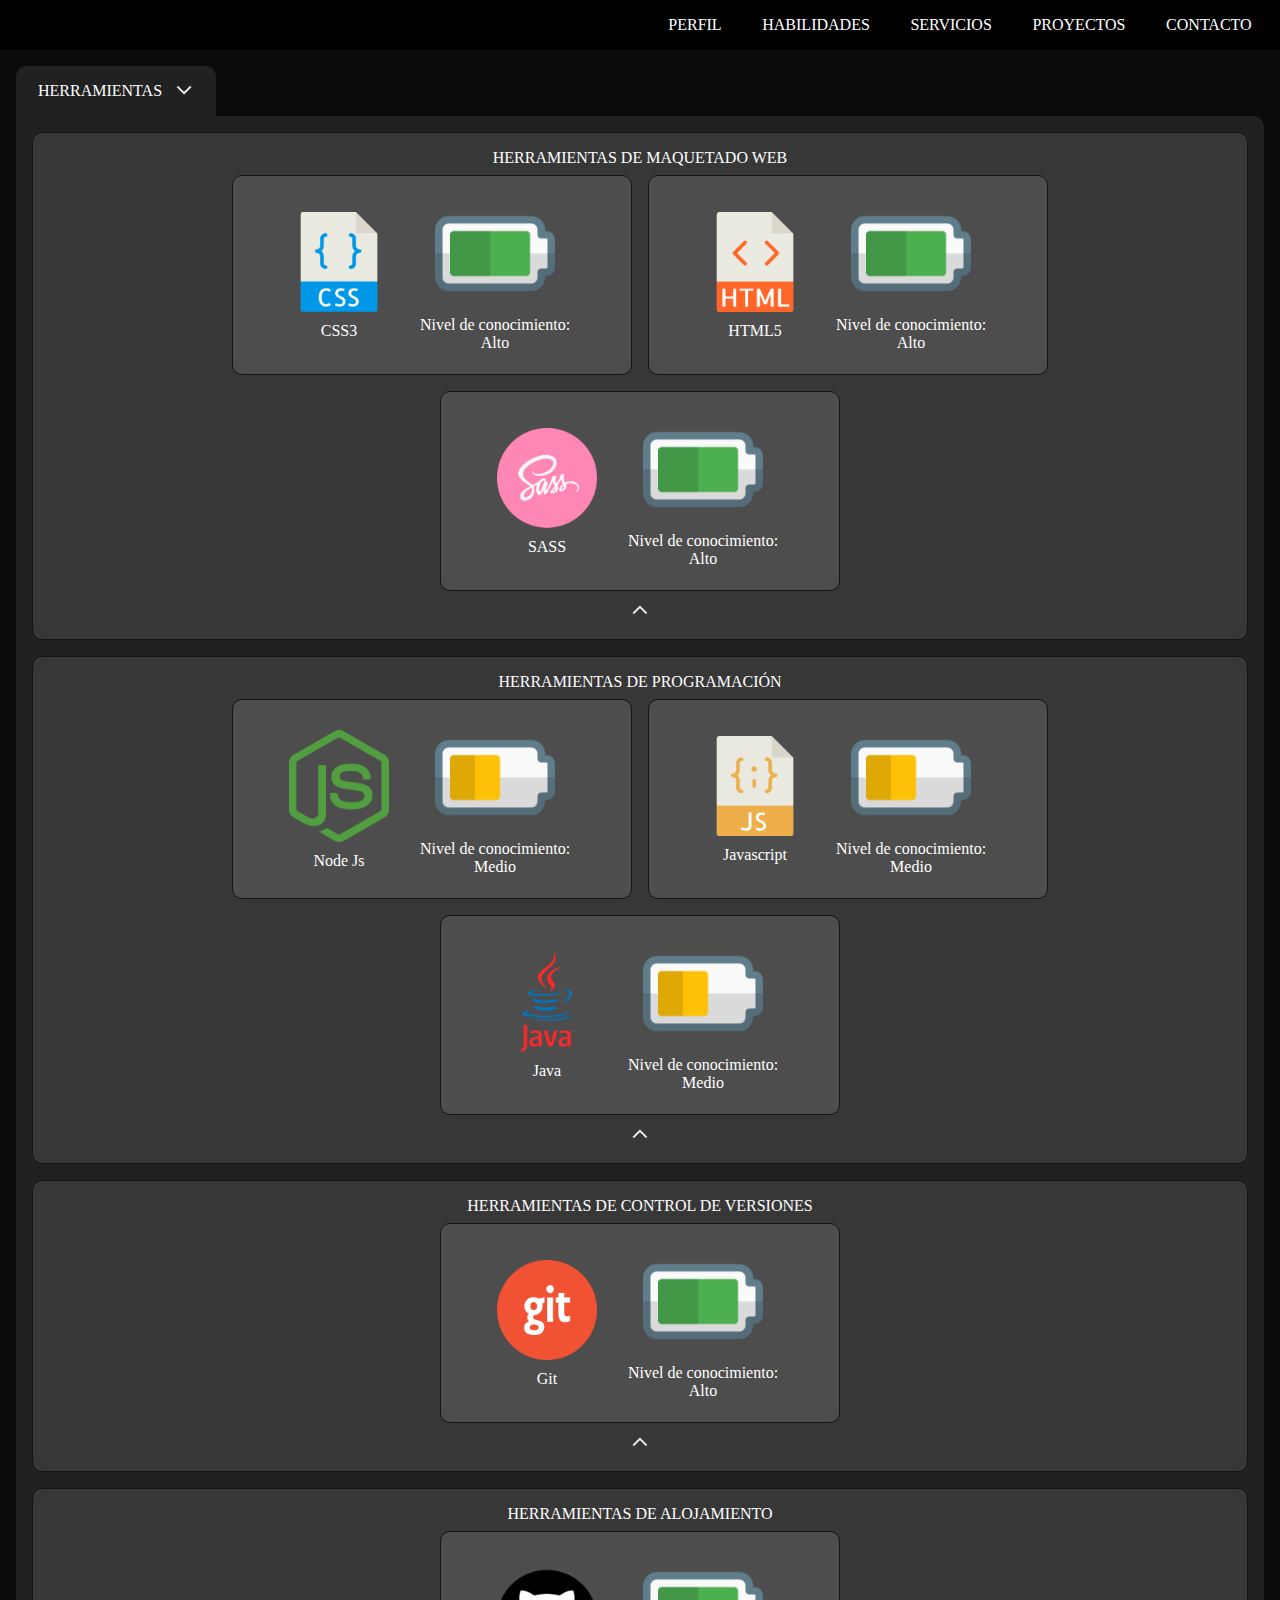
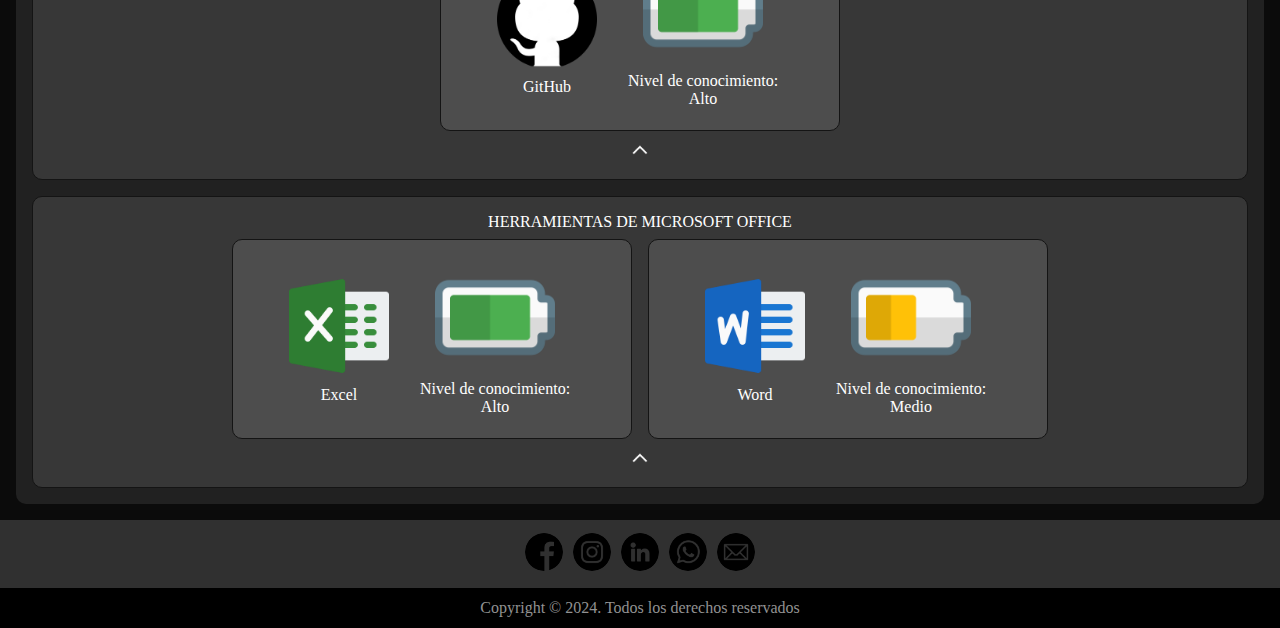
==== commit 214a86ca: "Correciones SEO" ====
--- a/pages/habilidades.html
+++ b/pages/habilidades.html
@@ -22,35 +22,35 @@
     <header id="#top">
         <div class="encabezado">
             <button id="abrir" class="encabezado__abrir">
-                <img class="abrir__imagen" src="../media/images/boton__apertura__menu.png" alt="">
+                <img class="abrir__imagen" src="../media/images/boton__apertura__menu.png" alt="abrir" title="abrir">
             </button>
             <div id="nav" class="encabezado__menu row">
                 <ul class="menu__listado">
                     <button id="cerrar" class="listado__cerrar">
-                        <img class="cerrar__imagen" src="../media/images/boton__cierre__menu.png" alt="">
+                        <img class="cerrar__imagen" src="../media/images/boton__cierre__menu.png" alt="cerrar" title="cerrar">
                     </button>
                     <li class="listado__items">
-                        <a class="items__enlace" href="../index.html">
+                        <a class="items__enlace" href="../index.html" title="index">
                             PERFIL
                         </a>
                     </li>
                     <li class="listado__items">
-                        <a class="items__enlace" href="../pages/habilidades.html">
+                        <a class="items__enlace" href="../pages/habilidades.html" title="habilidades">
                             HABILIDADES
                         </a>
                     </li>
                     <li class="listado__items">
-                        <a class="items__enlace" href="../pages/servicios.html">
+                        <a class="items__enlace" href="../pages/servicios.html" title="servicios">
                             SERVICIOS
                         </a>
                     </li>
                     <li class="listado__items">
-                        <a class="items__enlace" href="../pages/paginaDeError.html">
+                        <a class="items__enlace" href="../pages/paginaDeError.html" title="proyectos">
                             PROYECTOS
                         </a>
                     </li>
                     <li class="listado__items">
-                        <a class="items__enlace" href="../pages/paginaDeError.html">
+                        <a class="items__enlace" href="../pages/paginaDeError.html" title="contacto">
                             CONTACTO
                         </a>
                     </li>
@@ -65,31 +65,31 @@
                     <p class="solapa__texto">
                         Herramientas
                     </p>
-                    <img class="solapa__flecha" src="../media/images/flecha_blanca_desc.png" alt="">
+                    <img class="solapa__flecha" src="../media/images/flecha_blanca_desc.png" alt="abajo" title="abajo">
                 </div>
                 <ul class="solapa__contenedor">
                     <li class="solapa__listado">
-                        <a class="solapa__enlace" href="#maquetado" target="_self">
+                        <a class="solapa__enlace" href="#maquetado" target="_self" title="maquetado">
                             Herramientas de maquetado web
                         </a>
                     </li>
                     <li class="solapa__listado">
-                        <a class="solapa__enlace" href="#programacion" target="_self">
+                        <a class="solapa__enlace" href="#programacion" target="_self" title="programacion">
                             Herramientas de programación
                         </a>
                     </li>
                     <li class="solapa__listado">
-                        <a class="solapa__enlace" href="#cdversiones" target="_self">
+                        <a class="solapa__enlace" href="#cdversiones" target="_self" title="cdversiones">
                             Herramientas de control de versiones
                         </a>
                     </li>
                     <li class="solapa__listado">
-                        <a class="solapa__enlace" href="#alojamiento" target="_self">
+                        <a class="solapa__enlace" href="#alojamiento" target="_self" title="alojamiento">
                             Herramientas de alojamiento
                         </a>
                     </li>
                     <li class="solapa__listado">
-                        <a class="solapa__enlace" href="#office" target="_self">
+                        <a class="solapa__enlace" href="#office" target="_self" title="office">
                             Herramientas de Microsoft Office
                         </a>
                     </li>
@@ -104,7 +104,7 @@
                         <div class="habilidades__contenedor">
                             <div class="contenedor__skills">
                                 <div class="contenedor__imagen">
-                                    <img class="habilidades__imagen css" src="../media/images/css.png" alt="">
+                                    <img class="habilidades__imagen css" src="../media/images/css.png" alt="css" title="css">
                                 </div>
                                 <div class="contenedor__texto">
                                     <p class="habilidades__texto">
@@ -114,19 +114,19 @@
                             </div>
                             <div class="contenedor__nivel">
                                 <div class="nivel__estado">
-                                    <img class="nivel__imagen" src="../media/images/alto.png" alt="">
-                                </div>
-                                <div class="nivel__aclaracion">
-                                    <p class="texto__aclaracion">
-                                        Nivel de conocimiento: Alto
-                                    </p>
-                                </div>
-                            </div>
-                        </div>
-                        <div class="habilidades__contenedor">
-                            <div class="contenedor__skills">
-                                <div class="contenedor__imagen">
-                                    <img class="habilidades__imagen html" src="../media/images/html.png" alt="">
+                                    <img class="nivel__imagen" src="../media/images/alto.png" alt="alto" title="alto">
+                                </div>
+                                <div class="nivel__aclaracion">
+                                    <p class="texto__aclaracion">
+                                        Nivel de conocimiento: Alto
+                                    </p>
+                                </div>
+                            </div>
+                        </div>
+                        <div class="habilidades__contenedor">
+                            <div class="contenedor__skills">
+                                <div class="contenedor__imagen">
+                                    <img class="habilidades__imagen html" src="../media/images/html.png" alt="html" title="html">
                                 </div>
                                 <div class="contenedor__texto">
                                     <p class="habilidades__texto">
@@ -136,19 +136,19 @@
                             </div>
                             <div class="contenedor__nivel">
                                 <div class="nivel__estado">
-                                    <img class="nivel__imagen" src="../media/images/alto.png" alt="">
-                                </div>
-                                <div class="nivel__aclaracion">
-                                    <p class="texto__aclaracion">
-                                        Nivel de conocimiento: Alto
-                                    </p>
-                                </div>
-                            </div>
-                        </div>
-                        <div class="habilidades__contenedor">
-                            <div class="contenedor__skills">
-                                <div class="contenedor__imagen">
-                                    <img class="habilidades__imagen github" src="../media/images/sass.png" alt="">
+                                    <img class="nivel__imagen" src="../media/images/alto.png" alt="alto" title="alto">
+                                </div>
+                                <div class="nivel__aclaracion">
+                                    <p class="texto__aclaracion">
+                                        Nivel de conocimiento: Alto
+                                    </p>
+                                </div>
+                            </div>
+                        </div>
+                        <div class="habilidades__contenedor">
+                            <div class="contenedor__skills">
+                                <div class="contenedor__imagen">
+                                    <img class="habilidades__imagen github" src="../media/images/sass.png" alt="sass" title="sass">
                                 </div>
                                 <div class="contenedor__texto">
                                     <p class="habilidades__texto">
@@ -158,7 +158,7 @@
                             </div>
                             <div class="contenedor__nivel">
                                 <div class="nivel__estado">
-                                    <img class="nivel__imagen" src="../media/images/alto.png" alt="">
+                                    <img class="nivel__imagen" src="../media/images/alto.png" alt="alto" title="alto">
                                 </div>
                                 <div class="nivel__aclaracion">
                                     <p class="texto__aclaracion">
@@ -169,8 +169,8 @@
                         </div>
                     </div>
                     <div class="habilidades__inicio">
-                        <a class="inicio__enlace" href="#top">
-                            <img class="inicio__flecha" src="../media/images/flecha_blanca_asc.png" alt="arriba">
+                        <a class="inicio__enlace" href="#top" title="inicio">
+                            <img class="inicio__flecha" src="../media/images/flecha_blanca_asc.png" alt="arriba" title="arriba">
                         </a>
                     </div>
                 </div>
@@ -253,8 +253,8 @@
                         </div>
                     </div>
                     <div class="habilidades__inicio">
-                        <a class="inicio__enlace" href="#top">
-                            <img class="inicio__flecha" src="../media/images/flecha_blanca_asc.png" alt="arriba">
+                        <a class="inicio__enlace" href="#top" title="inicio">
+                            <img class="inicio__flecha" src="../media/images/flecha_blanca_asc.png" alt="arriba" title="arriba">
                         </a>
                     </div>
                 </div>
@@ -266,7 +266,7 @@
                         <div class="habilidades__contenedor">
                             <div class="contenedor__skills">
                                 <div class="contenedor__imagen">
-                                    <img class="habilidades__imagen" src="../media/images/git.png" alt="">
+                                    <img class="habilidades__imagen" src="../media/images/git.png" alt="git" title="git">
                                 </div>
                                 <div class="contenedor__texto">
                                     <p class="habilidades__texto">
@@ -276,7 +276,7 @@
                             </div>
                             <div class="contenedor__nivel">
                                 <div class="nivel__estado">
-                                    <img class="nivel__imagen" src="../media/images/alto.png" alt="">
+                                    <img class="nivel__imagen" src="../media/images/alto.png" alt="alto" title="alto">
                                 </div>
                                 <div class="nivel__aclaracion">
                                     <p class="texto__aclaracion">
@@ -287,8 +287,8 @@
                         </div>
                     </div>
                     <div class="habilidades__inicio">
-                        <a class="inicio__enlace" href="#top">
-                            <img class="inicio__flecha" src="../media/images/flecha_blanca_asc.png" alt="arriba">
+                        <a class="inicio__enlace" href="#top" title="inicio">
+                            <img class="inicio__flecha" src="../media/images/flecha_blanca_asc.png" alt="arriba" title="arriba">
                         </a>
                     </div>
                 </div>
@@ -300,7 +300,7 @@
                         <div class="habilidades__contenedor">
                             <div class="contenedor__skills">
                                 <div class="contenedor__imagen">
-                                    <img class="habilidades__imagen github" src="../media/images/github.png" alt="">
+                                    <img class="habilidades__imagen github" src="../media/images/github.png" alt="github" title="github">
                                 </div>
                                 <div class="contenedor__texto">
                                     <p class="habilidades__texto">
@@ -310,7 +310,7 @@
                             </div>
                             <div class="contenedor__nivel">
                                 <div class="nivel__estado">
-                                    <img class="nivel__imagen" src="../media/images/alto.png" alt="">
+                                    <img class="nivel__imagen" src="../media/images/alto.png" alt="alto" title="alto">
                                 </div>
                                 <div class="nivel__aclaracion">
                                     <p class="texto__aclaracion">
@@ -321,8 +321,8 @@
                         </div>
                     </div>
                     <div class="habilidades__inicio">
-                        <a class="inicio__enlace" href="#top">
-                            <img class="inicio__flecha" src="../media/images/flecha_blanca_asc.png" alt="arriba">
+                        <a class="inicio__enlace" href="#top" title="inicio">
+                            <img class="inicio__flecha" src="../media/images/flecha_blanca_asc.png" alt="arriba" title="arriba">
                         </a>
                     </div>
                 </div>
@@ -334,7 +334,7 @@
                         <div class="habilidades__contenedor">
                             <div class="contenedor__skills">
                                 <div class="contenedor__imagen">
-                                    <img class="habilidades__imagen git" src="../media/images/excel.png" alt="">
+                                    <img class="habilidades__imagen git" src="../media/images/excel.png" alt="excel" title="excel">
                                 </div>
                                 <div class="contenedor__texto">
                                     <p class="habilidades__texto">
@@ -344,19 +344,19 @@
                             </div>
                             <div class="contenedor__nivel">
                                 <div class="nivel__estado">
-                                    <img class="nivel__imagen" src="../media/images/alto.png" alt="">
-                                </div>
-                                <div class="nivel__aclaracion">
-                                    <p class="texto__aclaracion">
-                                        Nivel de conocimiento: Alto
-                                    </p>
-                                </div>
-                            </div>
-                        </div>
-                        <div class="habilidades__contenedor">
-                            <div class="contenedor__skills">
-                                <div class="contenedor__imagen">
-                                    <img class="habilidades__imagen git" src="../media/images/word.png" alt="">
+                                    <img class="nivel__imagen" src="../media/images/alto.png" alt="alto" title="alto">
+                                </div>
+                                <div class="nivel__aclaracion">
+                                    <p class="texto__aclaracion">
+                                        Nivel de conocimiento: Alto
+                                    </p>
+                                </div>
+                            </div>
+                        </div>
+                        <div class="habilidades__contenedor">
+                            <div class="contenedor__skills">
+                                <div class="contenedor__imagen">
+                                    <img class="habilidades__imagen git" src="../media/images/word.png" alt="word" title="word">
                                 </div>
                                 <div class="contenedor__texto">
                                     <p class="habilidades__texto">
@@ -366,7 +366,7 @@
                             </div>
                             <div class="contenedor__nivel">
                                 <div class="nivel__estado">
-                                    <img class="nivel__imagen" src="../media/images/medio.png" alt="">
+                                    <img class="nivel__imagen" src="../media/images/medio.png" alt="medio" title="medio">
                                 </div>
                                 <div class="nivel__aclaracion">
                                     <p class="texto__aclaracion">
@@ -377,8 +377,8 @@
                         </div>
                     </div>
                     <div class="habilidades__inicio">
-                        <a class="inicio__enlace" href="#top">
-                            <img class="inicio__flecha" src="../media/images/flecha_blanca_asc.png" alt="arriba">
+                        <a class="inicio__enlace" href="#top" title="inicio">
+                            <img class="inicio__flecha" src="../media/images/flecha_blanca_asc.png" alt="arriba" title="arriba">
                         </a>
                     </div>
                 </div>
@@ -389,24 +389,24 @@
         <div class="pieDePagina">
             <div class="pieDePagina__redes">
                 <div class="redes__contenedores">
-                    <a class="contenedores__enlace" href="">
-                        <img class="enlace__imagen facebook" src="../media/images/facebook.png" alt="">
+                    <a class="contenedores__enlace" href="https://www.facebook.com/gonzalop.jung" target="_blank" title="fb">
+                        <img class="enlace__imagen facebook" src="../media/images/facebook.png" alt="fb" title="fb">
                     </a>
                 </div>
                 <div class="redes__contenedores">
-                    <a class="contenedores__enlace" href="">
-                        <img class="enlace__imagen instagram" src="../media/images/instagram.png" alt="">
+                    <a class="contenedores__enlace" href="https://www.instagram.com/alvarezportogonzalo/" target="_blank" title="ig">
+                        <img class="enlace__imagen instagram" src="../media/images/instagram.png" alt="ig" title="ig">
                     </a>
                 </div>
                 <div class="redes__contenedores">
                     <a class="contenedores__enlace" href="https://www.linkedin.com/in/gonzalo-alvarez-porto-680611b3/"
-                        target="_blank">
-                        <img class="enlace__imagen linkedin" src="../media/images/linkedin.png" alt="linkedin">
+                        target="_blank" title="lnk">
+                        <img class="enlace__imagen linkedin" src="../media/images/linkedin.png" alt="lnk" title="lnk">
                     </a>
                 </div>
                 <div class="redes__contenedores">
-                    <a class="contenedores__enlace" href="https://wa.me/5491135880974" target="_blank">
-                        <img class="enlace__imagen whatsapp" src="../media/images/whatsapp.png" alt="">
+                    <a class="contenedores__enlace" href="https://wa.me/5491135880974" target="_blank" title="wp">
+                        <img class="enlace__imagen whatsapp" src="../media/images/whatsapp.png" alt="wp" title="wp">
                     </a>
                 </div>
                 <div class="redes__contenedores">
@@ -416,7 +416,6 @@
                     </a>
                 </div>
             </div>
-
             <p class="pieDePagina__derechos">
                 Copyright © 2024. Todos los derechos reservados
             </p>
--- a/styles/styles.css
+++ b/styles/styles.css
@@ -122,7 +122,7 @@
   }
 }
 .principal__cuerpo {
-  background-color: #0d0e09;
+  background-color: rgb(11, 11, 11);
   display: flex;
   justify-content: start;
   padding: 2rem 1rem 0 1rem;
@@ -210,7 +210,7 @@
   }
 }
 .principal__error {
-  background-color: #0d0e09;
+  background-color: rgb(11, 11, 11);
   display: flex;
   justify-content: start;
   flex-direction: row;
@@ -295,7 +295,7 @@
   }
 }
 .principal__cuerpoHabilidades {
-  background-color: #0d0e09;
+  background-color: rgb(11, 11, 11);
   padding-bottom: 1rem;
   display: flex;
   flex-direction: column;
@@ -306,7 +306,7 @@
   align-items: start;
   margin: 1rem;
   width: 200px;
-  background-color: #2e2e2e;
+  background-color: rgb(33, 33, 33);
   margin-bottom: 0;
   border-top-left-radius: 10px;
   border-top-right-radius: 10px;
@@ -337,7 +337,7 @@
 .principal__cuerpoHabilidades .habilidades__solapa .solapa__contenedor {
   display: none;
   position: absolute;
-  background-color: rgb(66, 66, 66);
+  background-color: rgb(55, 55, 55);
   z-index: 1;
   margin: 0.8rem;
   margin-top: 3rem;
@@ -355,6 +355,9 @@
   align-items: center;
   margin: 0.1rem;
 }
+.principal__cuerpoHabilidades .habilidades__solapa .solapa__contenedor .solapa__listado:hover {
+  background-color: rgb(66, 66, 66);
+}
 .principal__cuerpoHabilidades .habilidades__solapa .solapa__contenedor .solapa__listado .solapa__enlace {
   text-transform: uppercase;
   color: white;
@@ -364,12 +367,12 @@
 }
 .principal__cuerpoHabilidades .contenedor__habilidades {
   margin: 0 1rem;
-  background-color: #2e2e2e;
+  background-color: rgb(33, 33, 33);
   border-radius: 10px;
   border-top-left-radius: 0;
 }
 .principal__cuerpoHabilidades .contenedor__habilidades .principal__habilidades {
-  background-color: rgb(66, 66, 66);
+  background-color: rgb(55, 55, 55);
   display: flex;
   justify-content: center;
   flex-direction: row;
@@ -379,6 +382,11 @@
   border: solid 1px rgb(20, 20, 20);
   border-radius: 10px;
 }
+.principal__cuerpoHabilidades .contenedor__habilidades .principal__habilidades:hover {
+  background-color: rgb(66, 66, 66);
+  transition: 2s;
+  border-color: rgb(3, 250, 110);
+}
 .principal__cuerpoHabilidades .contenedor__habilidades .principal__habilidades .habilidades__inicio {
   display: flex;
   flex-direction: row;
@@ -412,13 +420,13 @@
   align-items: center;
   flex-wrap: wrap;
   margin: 0.5rem;
-  background-color: #636363;
+  background-color: rgb(77, 77, 77);
   border-radius: 10px;
   width: 400px;
   height: 200px;
 }
 .principal__cuerpoHabilidades .contenedor__habilidades .principal__habilidades .contenedor__habilidades__contenedor .habilidades__contenedor:hover {
-  background-color: #6b6b6b;
+  background-color: rgb(88, 88, 88);
   transition: 2s;
   border-color: rgb(3, 250, 110);
 }
@@ -514,7 +522,7 @@
   display: flex;
   flex-direction: column;
   color: rgb(201, 201, 201);
-  background-color: #0d0e09;
+  background-color: rgb(11, 11, 11);
   padding-bottom: 1rem;
 }
 .principal__servicios .servicios__apartado {
@@ -523,7 +531,7 @@
   justify-content: space-evenly;
   padding: 1rem;
   align-items: start;
-  background-color: #2e2e2e;
+  background-color: rgb(33, 33, 33);
   margin: 1rem 1rem 0 1rem;
   border-radius: 10px;
 }
@@ -535,7 +543,7 @@
   text-align: center;
 }
 .principal__servicios .servicios__apartado .apartado__bloqueDescriptivo {
-  background-color: rgb(66, 66, 66);
+  background-color: rgb(55, 55, 55);
   display: flex;
   flex-direction: column;
   border: solid 1px rgb(20, 20, 20);
@@ -568,13 +576,13 @@
   border: solid 1px rgb(20, 20, 20);
   border-radius: 10px;
   margin: 2px;
-  background-color: #636363;
+  background-color: rgb(77, 77, 77);
   align-items: center;
   font-size: 14px;
 }
 .principal__servicios .servicios__apartado .apartado__bloqueDescriptivo .bloqueDescriptivo__listadoCabecera .bloqueDescriptivo__itemCabecera:hover {
   border-color: rgb(3, 250, 110);
-  background-color: #6b6b6b;
+  background-color: rgb(88, 88, 88);
   transition: 2s;
 }
 .principal__servicios .servicios__apartado .apartado__bloqueDescriptivo .bloqueDescriptivo__listadoCabecera .bloqueDescriptivo__itemCabecera .itemCabecera__titulo {
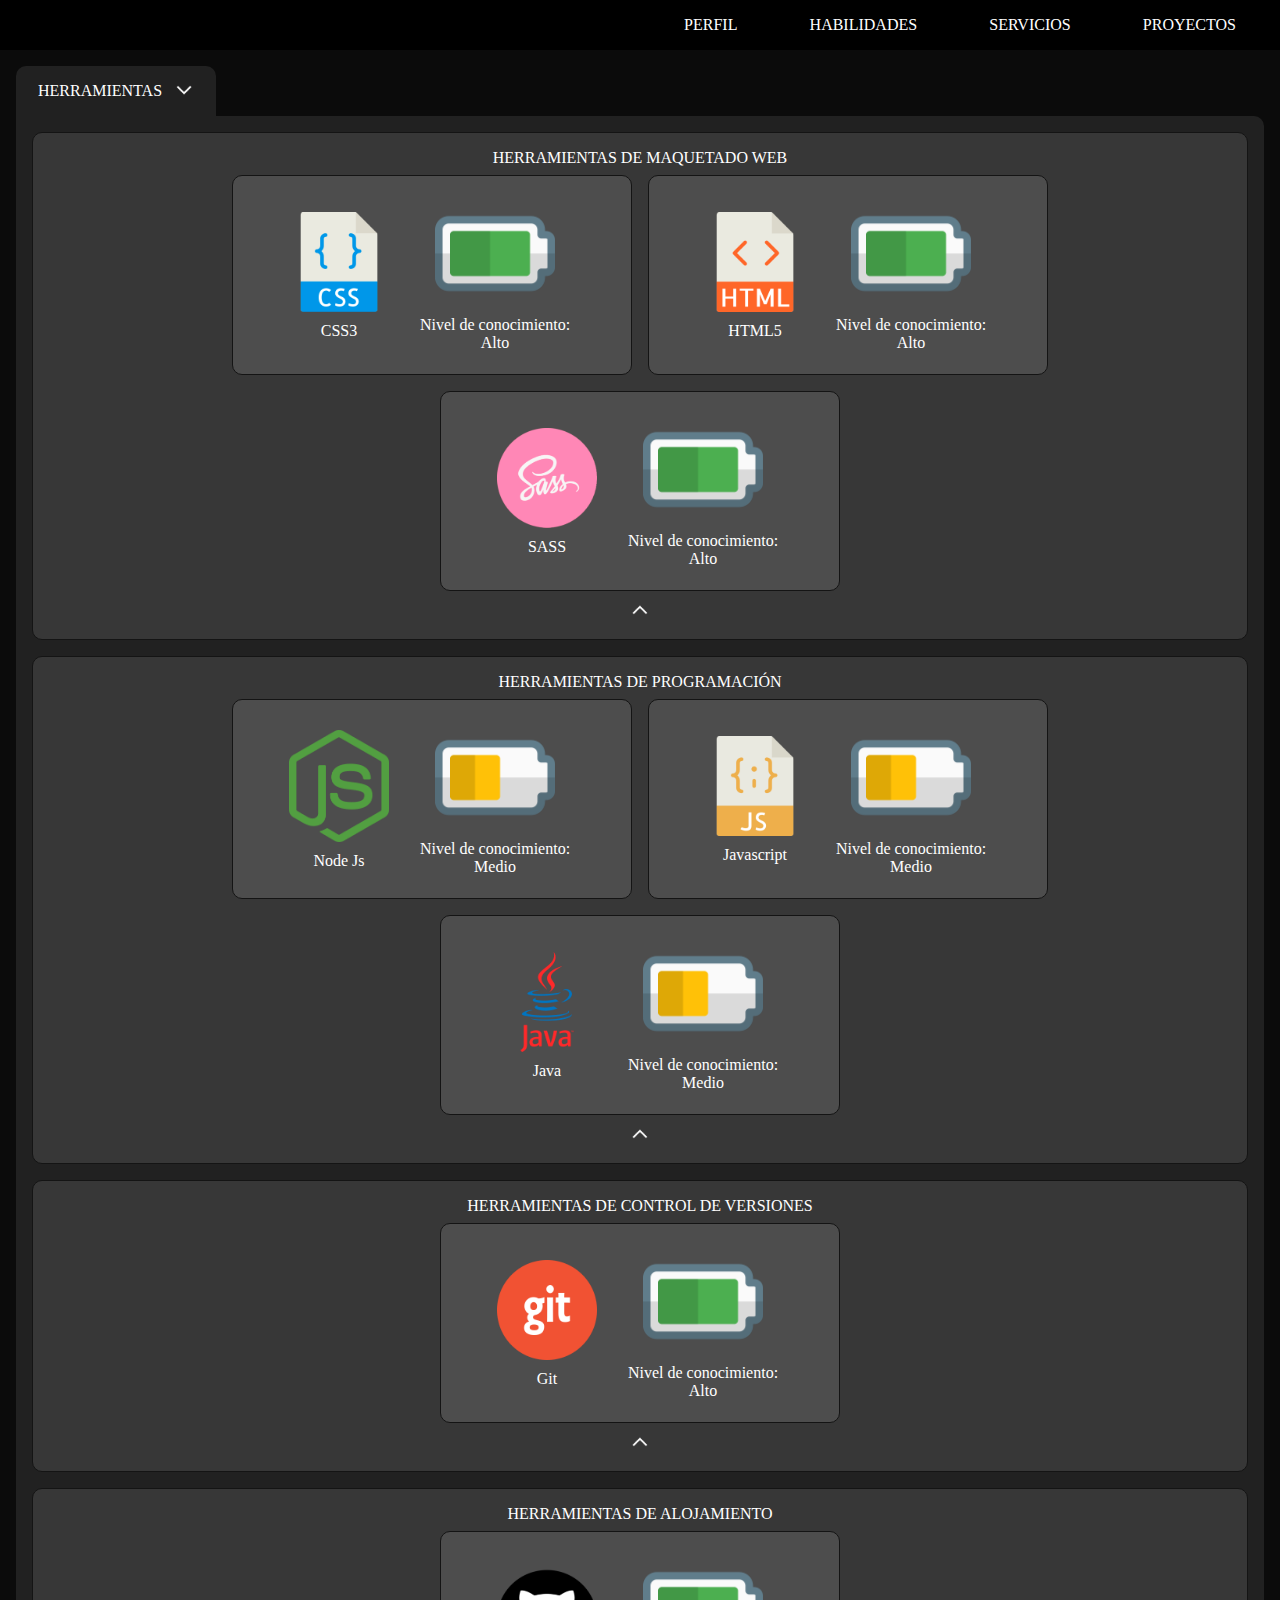
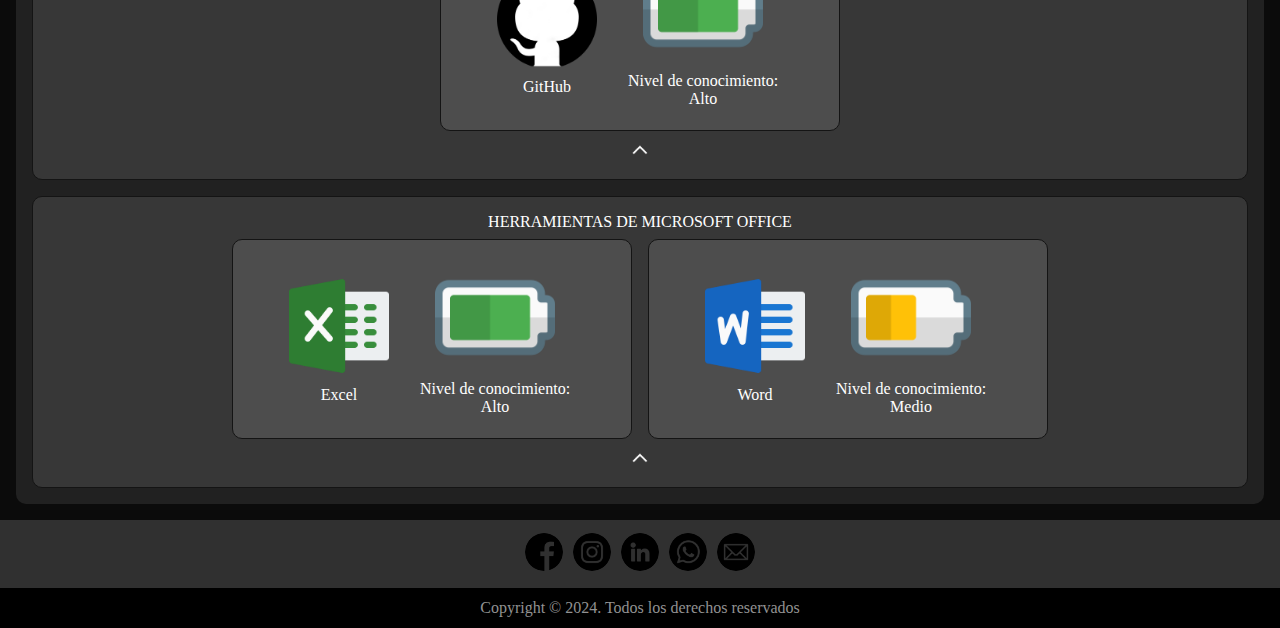
==== commit 2aca48fa: "Edición de página proyectos" ====
--- a/pages/habilidades.html
+++ b/pages/habilidades.html
@@ -45,13 +45,8 @@
                         </a>
                     </li>
                     <li class="listado__items">
-                        <a class="items__enlace" href="../pages/paginaDeError.html" title="proyectos">
+                        <a class="items__enlace" href="../pages/proyectos.html" title="proyectos">
                             PROYECTOS
-                        </a>
-                    </li>
-                    <li class="listado__items">
-                        <a class="items__enlace" href="../pages/paginaDeError.html" title="contacto">
-                            CONTACTO
                         </a>
                     </li>
                 </ul>
--- a/styles/styles.css
+++ b/styles/styles.css
@@ -1,3 +1,4 @@
+@charset "UTF-8";
 * {
   padding: 0;
   margin: 0;
@@ -209,91 +210,80 @@
     font-size: 12px;
   }
 }
-.principal__error {
+.principal__proyectos {
   background-color: rgb(11, 11, 11);
-  display: flex;
-  justify-content: start;
-  flex-direction: row;
-  padding: 3rem;
-  min-height: 440px;
-}
-.principal__error .error__imagen {
+  padding-bottom: 1rem;
+  display: flex;
+  flex-direction: column;
+  color: rgb(201, 201, 201);
+}
+.principal__proyectos .proyectos__general {
+  display: flex;
+  justify-content: space-around;
+  flex-direction: column;
+  background-color: rgb(33, 33, 33);
+  border-radius: 10px;
+  margin: 1rem 1rem 0 1rem;
+  padding-bottom: 1rem;
+}
+.principal__proyectos .proyectos__general .proyectos__contenedor {
+  background-color: rgb(55, 55, 55);
+  display: flex;
+  justify-content: space-around;
+  flex-direction: row;
+  border-radius: 10px;
+  border: solid 1px rgb(20, 20, 20);
+  padding: 1rem;
+  align-items: center;
+  margin: 1rem 1rem 0 1rem;
+}
+.principal__proyectos .proyectos__general .proyectos__contenedor:hover {
+  background-color: rgb(66, 66, 66);
+  transition: 2s;
+  border-color: rgb(3, 250, 110);
+}
+.principal__proyectos .proyectos__general .proyectos__contenedor .contenedor__tituloProyecto {
+  color: white;
+  width: 20%;
+  padding: 0 1rem;
+  font-family: Montserrat;
+  text-shadow: 1px 1px 10px black;
+}
+.principal__proyectos .proyectos__general .proyectos__contenedor .contenedor__descripciónProyecto {
+  color: rgb(201, 201, 201);
+  width: 30%;
+  padding: 0 1rem;
+  font-style: italic;
+  text-align: center;
+  border-left: 1px solid black;
+}
+.principal__proyectos .proyectos__general .proyectos__contenedor .contenedor__imagenesProyecto {
   width: 50%;
-  display: flex;
-  justify-content: center;
-  flex-direction: column;
-  padding: 2rem;
-  align-items: center;
-}
-.principal__error .error__imagen .imagen__archivo {
-  height: 150px;
-}
-.principal__error .error__texto {
-  width: 50%;
-  padding: 2rem;
-  display: flex;
-  justify-content: center;
-  flex-direction: column;
-}
-.principal__error .error__texto .texto__parrafo {
-  color: grey;
-  font-style: italic;
-}
-.principal__error .error__texto .texto__parrafo:hover {
-  color: white;
-  transition: 1s;
-}
-
-@media (max-width: 780px) {
-  .principal .principal__error {
-    padding: 1rem;
-  }
-  .principal .principal__error .error__imagen {
-    width: 35%;
-    padding: 0;
-  }
-  .principal .principal__error .error__texto {
-    width: 65%;
-  }
-}
-@media (max-width: 575px) {
-  .principal .principal__error {
-    padding-left: 0;
-    padding-right: 0;
-    display: flex;
-    flex-direction: column;
-    width: 100%;
-  }
-  .principal .principal__error .error__imagen {
-    margin-top: 0;
-    width: 100%;
-    padding: 1rem;
-  }
-  .principal .principal__error .error__imagen .imagen__archivo {
-    height: 150px;
-  }
-  .principal .principal__error .error__texto {
-    width: 100%;
-    display: flex;
-    justify-content: center;
-    flex-direction: column;
-    margin: 0;
-    padding: 1.5rem;
-  }
-  .principal .principal__error .error__texto .texto__parrafo {
-    width: 100%;
-    font-size: 14px;
-  }
-}
-@media (max-width: 375px) {
-  .principal .principal__error .error__imagen .imagen__archivo {
-    height: 120px;
-  }
-  .principal .principal__error .error__texto .texto__parrafo {
-    width: 100%;
-    font-size: 12px;
-  }
-}
+  padding: 0 1rem 1rem 1rem;
+  display: flex;
+  flex-direction: column;
+  justify-content: space-around;
+  align-items: center;
+  background-color: rgb(77, 77, 77);
+  border-radius: 10px;
+  border: 1px solid black;
+}
+.principal__proyectos .proyectos__general .proyectos__contenedor .contenedor__imagenesProyecto:hover {
+  background-color: rgb(88, 88, 88);
+  transition: 2s;
+  border-color: rgb(3, 250, 110);
+}
+.principal__proyectos .proyectos__general .proyectos__contenedor .contenedor__imagenesProyecto .imagenesProyecto__logo .imagenesProyecto__logoImagen {
+  margin: 1rem 1rem 0 1rem;
+}
+.principal__proyectos .proyectos__general .proyectos__contenedor .contenedor__imagenesProyecto .imagenesProyecto__enlace .imagenesProyecto__imagen {
+  width: 400px;
+  margin: 1rem 1rem 0 1rem;
+  border-radius: 5px;
+  border: 1px solid grey;
+  box-shadow: 1px 1px 30px black;
+}
+
 .principal__cuerpoHabilidades {
   background-color: rgb(11, 11, 11);
   padding-bottom: 1rem;
